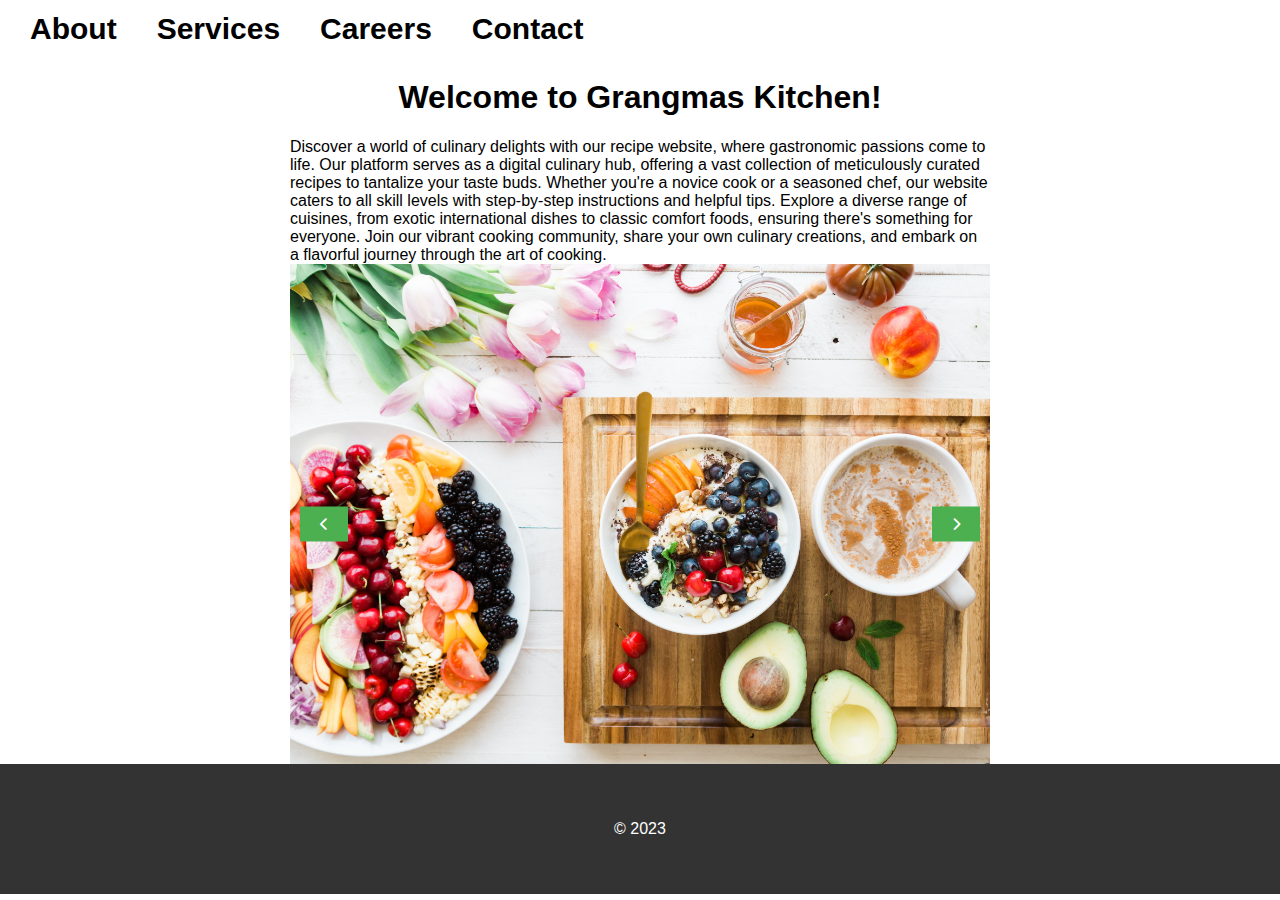
==== index.html @ b3bcf165 "Merge pull request #2 from IanaSanduta/Slideshow" ====
<!DOCTYPE html>
<html lang="en">

<head>
    <meta charset="UTF-8">
    <meta name="viewport" content="width=device-width, initial-scale=1.0">
    <link rel="stylesheet" href="styles.css"> <!-- Link to the external CSS file -->
    <link rel="stylesheet" href="https://cdnjs.cloudflare.com/ajax/libs/font-awesome/6.0.0-beta3/css/all.min.css">
    <title>Grandma's Kitchen</title>
</head>


<body>
    <div id="navbar-container"></div>

    <div style="justify-content: center; align-items: center; width: 700px; margin: 0 auto;">
        <h1 style=" text-align: center;">Welcome to Grangmas Kitchen!</h1>
        <p1 class="ph"> Discover a world of culinary delights with our recipe website, where gastronomic passions come
            to life.
            Our
            platform
            serves as a digital culinary hub, offering a vast collection of meticulously curated recipes to
            tantalize
            your taste
            buds. Whether you're a novice cook or a seasoned chef, our website caters to all skill levels with
            step-by-step
            instructions and helpful tips. Explore a diverse range of cuisines, from exotic international dishes to
            classic comfort
            foods, ensuring there's something for everyone. Join our vibrant cooking community, share your own
            culinary
            creations,
            and embark on a flavorful journey through the art of cooking.</p1>
    </div>

    </div>
    <!-- Slideshow container -->
    <div class="slideshow-container">
        <img id="myImage" src="image1.jpg" alt="Image 1">
        <button class="prev" onclick="prevImage()"><i class="fas fa-chevron-left"></i></button>
        <button class="next" onclick="nextImage()"><i class="fas fa-chevron-right"></i></button>
    </div>


    <footer>
        <p>&copy; 2023 </p>
    </footer>
    <script src="navbar.js"></script>
    <script src="function.js"></script>
</body>

</html>
---- styles.css ----
body {
    background-color: white;
    background-size: cover;
    background-repeat: no-repeat;
    background-attachment: fixed;
    background-position: center;
    margin: 0;
    padding: 0;
    min-height: 100vh;
}


nav {
    color: white;
    background-color: white;
    padding: 8px;
}

a {
    padding: 8px;
    color: black;
    font-family: "Helvetica Neue", Helvetica, Arial, sans-serif;
    font-weight: bold;
    text-decoration: none;
    font-size: 30px;
}

ul {
    list-style-type: circle;
    margin: 0;
    padding: 4px;
}

li {
    font-family: "Helvetica Neue", Helvetica, Arial, sans-serif;
    display: inline;
    margin: 0 10px;
}

.ph {
    font-family: "Helvetica Neue", Helvetica, Arial, sans-serif;
    display: inline;

}

h1 {
    font-family: "Helvetica Neue", Helvetica, Arial, sans-serif;
}

p {
    font-family: "Helvetica Neue", Helvetica, Arial, sans-serif;
}


/* Create four equal columns that sits next to each other */
.column {
    justify-content: center;
    align-items: center;
    flex: 25%;
    max-width: 25%;
    padding: 0 4px;
    box-sizing: border-box;
}

.column img {
    margin-top: 8px;
    vertical-align: middle;
    width: 100%;
}

/* Responsive layout - makes a two column-layout instead of four columns */
@media screen and (max-width: 800px) {
    .column {
        flex: 50%;
        max-width: 50%;
    }
}

/* Responsive layout - makes the two columns stack on top of each other instead of next to each other */
@media screen and (max-width: 600px) {
    .column {
        flex: 100%;
        max-width: 100%;
    }
}


.button-30 {
    align-items: center;
    appearance: none;
    background-color: #FCFCFD;
    border-radius: 4px;
    border-width: 0;
    box-shadow: rgba(45, 35, 66, 0.4) 0 2px 4px, rgba(45, 35, 66, 0.3) 0 7px 13px -3px, #D6D6E7 0 -3px 0 inset;
    box-sizing: border-box;
    color: #36395A;
    cursor: pointer;
    display: inline-flex;
    font-family: "JetBrains Mono", monospace;
    height: 48px;
    justify-content: center;
    line-height: 1;
    list-style: none;
    overflow: hidden;
    padding-left: 16px;
    padding-right: 16px;
    position: relative;
    text-align: left;
    text-decoration: none;
    transition: box-shadow .15s, transform .15s;
    user-select: none;

    touch-action: manipulation;
    white-space: nowrap;
    will-change: box-shadow, transform;
    font-size: 18px;
}

.button-30:focus {
    box-shadow: #D6D6E7 0 0 0 1.5px inset, rgba(45, 35, 66, 0.4) 0 2px 4px, rgba(45, 35, 66, 0.3) 0 7px 13px -3px, #D6D6E7 0 -3px 0 inset;
}

.button-30:hover {
    box-shadow: rgba(45, 35, 66, 0.4) 0 4px 8px, rgba(45, 35, 66, 0.3) 0 7px 13px -3px, #D6D6E7 0 -3px 0 inset;
    transform: translateY(-2px);
}

.button-30:active {
    box-shadow: #D6D6E7 0 3px 7px inset;
    transform: translateY(2px);
}

/* Apply styling to the footer */
footer {
    background-color: #333;
    color: #fff;
    padding: 40px 0;
    font-family: Arial, sans-serif;
}

/* Style the footer content */
.footer-content {
    display: flex;
    flex-wrap: wrap;
    justify-content: space-between;
    max-width: 1200px;
    margin: 0 auto;
}

/* Style the sections within the footer */
.footer-left,
.footer-center,
.footer-right {
    flex: 1;
    padding: 0 20px;
}

/* Style the social media icons */
.social-media {
    list-style: none;
    padding: 0;
}

.social-media li {
    display: inline-block;
    margin-right: 10px;
}

.social-media img {
    width: 30px;
    height: 30px;
    border-radius: 50%;
    background-color: #fff;
    padding: 5px;
}

/* Style the links in the footer */
.footer-content ul {
    list-style: none;
    padding: 0;
}

.footer-content ul li {
    margin-bottom: 10px;
}

.footer-content ul li a {
    color: #fff;
    text-decoration: none;
    transition: color 0.3s ease;
}

.footer-content ul li a:hover {
    color: #ff9900;
    /* Change color on hover */
}

/* Style the copyright text */
.copyright {
    text-align: center;
    margin-top: 20px;
}

.copyright p {
    font-size: 14px;
}

/* Responsive styling */
@media (max-width: 768px) {

    .footer-left,
    .footer-center,
    .footer-right {
        flex: 1 100%;
        padding: 0;
        text-align: center;
    }
}

/* Apply styling to the footer */
footer {
    background-color: #333;
    color: #fff;
    padding: 40px 0;
    font-family: Arial, sans-serif;
    text-align: center;
    /* Center the content */
}

/* Style the footer content */
.footer-content {
    max-width: 1200px;
    margin: 0 auto;
}

/* Style the sections within the footer */
.footer-left,
.footer-center,
.footer-right,
.tags-section {
    padding: 0 20px;
    margin-bottom: 30px;
    /* Add space between sections */
}

/* Style the social media icons */
.social-media {
    list-style: none;
    padding: 0;
}

.social-media li {
    display: inline-block;
    margin-right: 10px;
}

.social-media img {
    width: 30px;
    height: 30px;
    border-radius: 50%;
    background-color: #fff;
    padding: 5px;
}

/* Style the links in the footer */
.footer-content ul {
    list-style: none;
    padding: 0;
}

.footer-content ul li {
    margin-bottom: 10px;
}

.footer-content ul li a {
    color: #fff;
    text-decoration: none;
    transition: color 0.3s ease;
}

.footer-content ul li a:hover {
    color: #ff9900;
    /* Change color on hover */
}

/* Style the contact form */
form {
    text-align: left;
}

form input[type="text"],
form input[type="email"],
form textarea,
form button {
    display: block;
    width: 100%;
    margin-bottom: 10px;
    padding: 10px;
}

/* Style the latest news section */
.latest-news {
    list-style: none;
    padding: 0;
}

.latest-news li {
    margin-bottom: 20px;
}

.latest-news img {
    max-width: 100%;
}

/* Style the tags section */
.tags {
    list-style: none;
    padding: 0;
}

.tags li {
    display: inline;
    margin-right: 10px;
}

/* Style the slideshow container */
.slideshow-container {
    width: 700px;
    /* Adjust to your desired width */
    height: 500px;
    /* Adjust to your desired height */
    position: relative;
    margin: 0 auto;
    /* Center the container */
}

/* Style the image to fit the container using object-fit */
#myImage {
    width: 100%;
    height: 100%;
    object-fit: cover;
    /* Adjust this property as needed (e.g., cover, contain) */
}

/* Style the button */
button {
    background-color: white;
    color: black;
    border: none;
    padding: 10px 20px;
    margin: 10px;
    cursor: pointer;
}

.prev,
.next {
    position: absolute;
    top: 50%;
    transform: translateY(-50%);
    background-color: #4CAF50;
    color: white;
    border: none;
    padding: 10px 20px;
    cursor: pointer;
}

.prev {
    left: 0;
}

.next {
    right: 0;
}
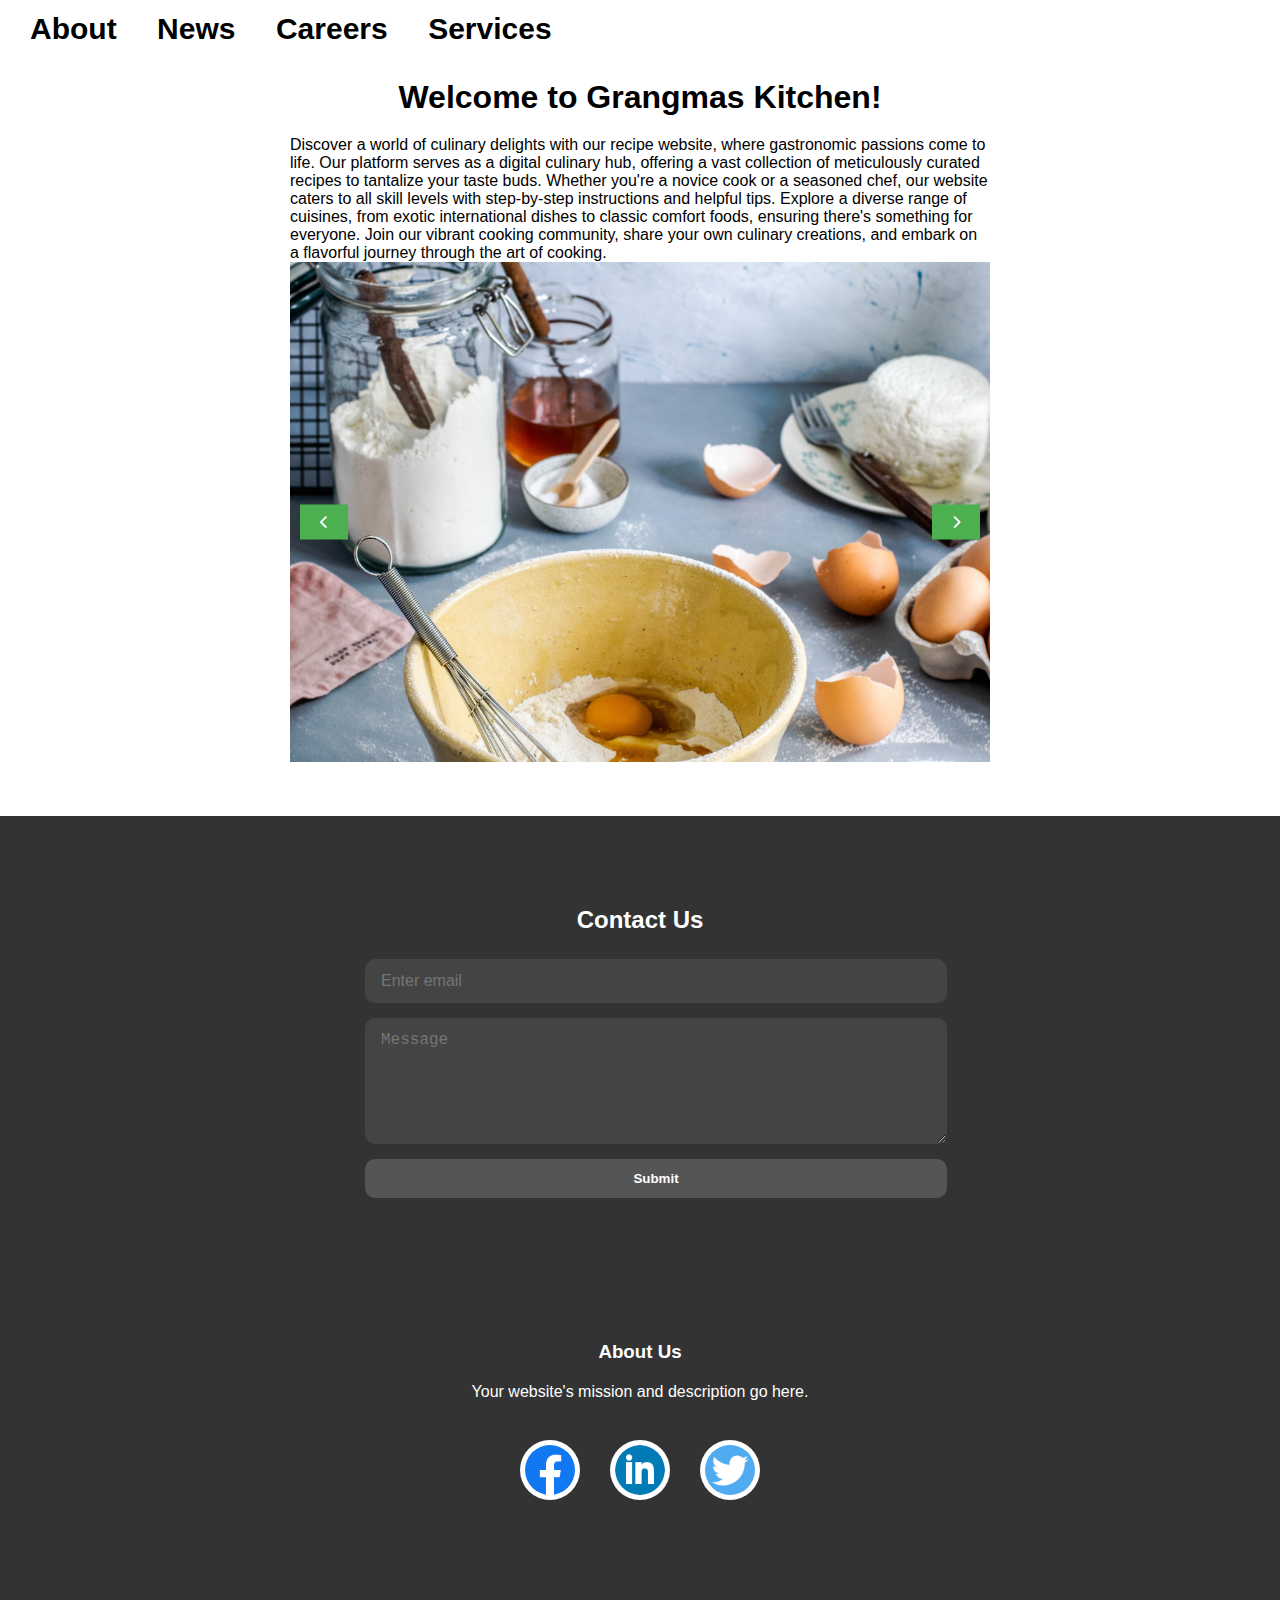
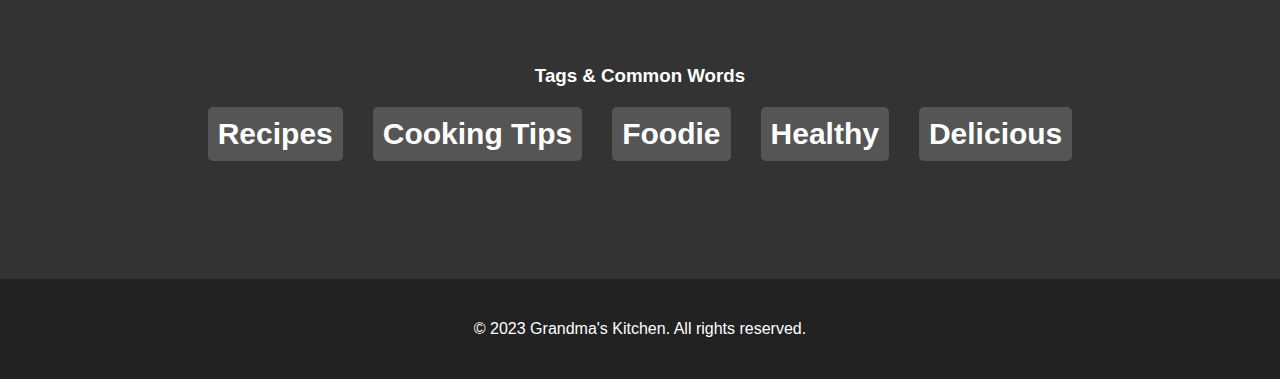
==== commit 71b6d888: "Added more images" ====
--- a/index.html
+++ b/index.html
@@ -11,7 +11,14 @@
 
 
 <body>
-    <div id="navbar-container"></div>
+    <nav>
+        <ul>
+            <li><a href="../index.html">About</a></li>
+            <li><a href="../News.html">News</a></li>
+            <li><a href="../Careers.html">Careers</a></li>
+            <li><a href="../Services.html">Services</a></li>
+        </ul>
+    </nav>
 
     <div style="justify-content: center; align-items: center; width: 700px; margin: 0 auto;">
         <h1 style=" text-align: center;">Welcome to Grangmas Kitchen!</h1>
@@ -41,11 +48,55 @@
     </div>
 
 
-    <footer>
-        <p>&copy; 2023 </p>
-    </footer>
-    <script src="navbar.js"></script>
     <script src="function.js"></script>
+
 </body>
+<br><br><br>
+<footer>
+
+    <div class="footer-content">
+        <div class="contact-us">
+            <h2>Contact Us</h2>
+            <form action="/submit" method="post">
+                <input type="email" placeholder="Enter email">
+                <textarea placeholder="Message"></textarea>
+                <input type="submit" value="Submit">
+            </form>
+        </div>
+
+        <br>
+        <br>
+        <br>
+        <div class="footer-center">
+            <h3>About Us</h3>
+            <p>Your website's mission and description go here.</p>
+            <br>
+            <ul class="social-media">
+                <li><a href="#"><img src="images/facebook-icon.png" alt="Facebook"></a></li>
+                <li><a href="#"><img src="images/linkedin-icon.png" alt="Twitter"></a></li>
+                <li><a href="#"><img src="images/twitter-icon.png" alt="Instagram"></a></li>
+            </ul>
+        </div>
+        <br>
+        <br>
+        <br>
+
+
+        <div class="footer-center tags-section">
+            <h3>Tags & Common Words</h3>
+            <ul class="tags">
+                <li><a href="#">Recipes</a></li>
+                <li><a href="#">Cooking Tips</a></li>
+                <li><a href="#">Foodie</a></li>
+                <li><a href="#">Healthy</a></li>
+                <li><a href="#">Delicious</a></li>
+            </ul>
+        </div>
+        <br>
+
+</footer>
+<div class="footer-bottom">
+    © 2023 Grandma's Kitchen. All rights reserved.
+</div>
 
 </html>--- a/styles.css
+++ b/styles.css
@@ -370,4 +370,319 @@
 
 .next {
     right: 0;
+}
+
+    {
+    padding: 0;
+    margin: 0;
+}
+
+body {
+    font-family: Arial, sans-serif;
+    color: #000000;
+}
+
+footer {
+    padding: 40px 0;
+    text-align: left;
+    color: #fff;
+    background-color: #333;
+}
+
+.footer-content {
+    max-width: 1200px;
+    margin: 0 auto;
+    display: flex;
+    flex-direction: column;
+    gap: 20px;
+}
+
+.footer-center {
+    padding: 0 20px;
+}
+
+.social-media {
+    list-style: none;
+    padding: 0;
+    display: flex;
+    gap: 10px;
+}
+
+.social-media img {
+    width: 50px;
+    height: 50px;
+}
+
+.footer-content ul {
+    list-style: none;
+    padding: 0;
+    margin: 0;
+}
+
+.footer-content ul li {
+    margin-bottom: 10px;
+}
+
+.footer-content ul li a {
+    color: #fff;
+    text-decoration: none;
+    transition: color 0.3s ease;
+    padding: 5px 0;
+    display: block;
+}
+
+.footer-content ul li a:hover {
+    color: #ff9900;
+}
+
+.tags {
+    display: flex;
+    flex-wrap: wrap;
+    gap: 10px;
+}
+
+.tags li {
+    background-color: #555;
+    padding: 5px 10px;
+    border-radius: 5px;
+}
+
+.tags li a:hover {
+    color: #ff9900;
+}
+
+.copyright {
+    font-size: 14px;
+    text-align: center;
+    margin-top: 20px;
+}
+
+.latest-news {
+    list-style-type: none;
+    padding: 0;
+}
+
+.latest-news li {
+    display: flex;
+    align-items: center;
+    margin-bottom: 15px;
+    padding-bottom: 15px;
+    border-bottom: 1px solid #e6e6e6;
+}
+
+.latest-news img {
+    width: 100px;
+    height: 70px;
+    border-radius: 5px;
+    margin-right: 15px;
+}
+
+.news-content {
+    flex: 1;
+}
+
+.news-content h4 {
+    margin: 0;
+    color: #fff;
+}
+
+.news-date {
+    color: #aaa;
+    margin: 5px 0;
+}
+
+.footer-content {
+    align-items: center;
+    /* Center content horizontally */
+    text-align: center;
+    /* Center text content */
+}
+
+.social-media img {
+    border-radius: 50%;
+    /* Make the images rounded */
+}
+
+.social-media {
+    display: flex;
+    justify-content: center;
+    /* Center items horizontally */
+    align-items: center;
+    /* Center items vertically */
+    list-style: none;
+    padding: 0;
+}
+
+h1,
+h2,
+h3,
+h4,
+h5,
+h6 {
+    margin-bottom: 20px;
+}
+
+.footer-bottom {
+    width: 100%;
+    height: 100px;
+    background-color: #222;
+    /* Darker background color */
+    display: flex;
+    justify-content: center;
+    /* Horizontally center the content */
+    align-items: center;
+    /* Vertically center the content */
+    font-size: 16px;
+    color: #fff;
+}
+
+.contact-us {
+    background-color: #333;
+    /* Dark background color for the container */
+    padding: 30px;
+    /* More spacious padding inside the container */
+    color: #fff;
+    /* White text color */
+    width: 550px;
+    /* Slightly wider for better design */
+    border-radius: 15px;
+    /* Smooth rounded corners for the container */
+}
+
+.contact-us h2 {
+    text-align: center;
+    margin-bottom: 25px;
+    /* Increased space below the heading for balance */
+    font-weight: 600;
+    /* Semi-bold heading */
+}
+
+.contact-us input[type="email"],
+.contact-us textarea {
+    width: 100%;
+    padding: 12px 15px;
+    /* Added more padding for comfort */
+    border: 1px solid #444;
+    /* Subtle border */
+    border-radius: 10px;
+    /* Rounded corners for input/textarea */
+    margin-bottom: 15px;
+    /* Increased space between elements for clarity */
+    background-color: #444;
+    color: #fff;
+    font-size: 16px;
+    /* Comfortable text size */
+    transition: border 0.3s;
+    /* Smooth transition effect for border */
+}
+
+/* Giving focus effect for better user experience */
+.contact-us input[type="email"]:focus,
+.contact-us textarea:focus {
+    border: 1px solid #555;
+    /* Slightly lighter border on focus */
+    outline: none;
+    /* Remove the default focus outline */
+}
+
+.contact-us textarea {
+    height: 100px;
+    /* Set height for the message box */
+    resize: vertical;
+    /* Allow vertical resizing only */
+}
+
+.contact-us input[type="submit"] {
+    width: 582px;
+    padding: 12px 15px;
+    /* Added more padding for comfort */
+    border: none;
+    border-radius: 10px;
+    background-color: #555;
+    color: #fff;
+    font-weight: 600;
+    /* Semi-bold font for the button */
+    cursor: pointer;
+    transition: background-color 0.3s;
+    /* Smooth transition effect for background color */
+}
+
+.contact-us input[type="submit"]:hover {
+    background-color: #666;
+    /* Darker shade on hover */
+}
+
+.container {
+    width: 100%;
+    max-width: 1200px;
+    margin: 0 auto;
+    padding: 0 20px;
+}
+
+.recipe-section {
+    display: grid;
+    grid-template-columns: repeat(3, 1fr);
+    gap: 20px;
+}
+
+.recipe-card-container {
+    display: flex;
+    flex-wrap: wrap;
+}
+
+.recipe-card {
+    flex: 1 0 32%;
+    position: relative;
+    width: 98%;
+    margin: 1%;
+    box-shadow: 0 4px 8px rgba(0, 0, 0, 0.1);
+    transition: box-shadow 0.3s ease;
+    border-radius: 8px;
+    overflow: hidden;
+}
+
+.recipe-card:hover {
+    box-shadow: 0 6px 12px rgba(0, 0, 0, 0.2);
+}
+
+.recipe-card .recipe-img-container {
+    position: relative;
+    height: 250px;
+    overflow: hidden;
+}
+
+.recipe-card img {
+    width: 100%;
+    height: 100%;
+    object-fit: cover;
+    display: block;
+    border-radius: 8px 8px 0 0;
+}
+
+.recipe-heart {
+    position: absolute;
+    top: 15px;
+    right: 15px;
+    width: 28px;
+    height: 28px;
+    background-color: #ff6666;
+    border-radius: 50%;
+    display: flex;
+    justify-content: center;
+    align-items: center;
+    font-size: 18px;
+}
+
+.recipe-category {
+    font-weight: bold;
+    color: grey;
+    margin: 15px;
+    font-size: 14px;
+    text-transform: uppercase;
+}
+
+.recipe-title {
+    font-size: 20px;
+    margin: 0 15px 15px;
+    font-weight: 600;
 }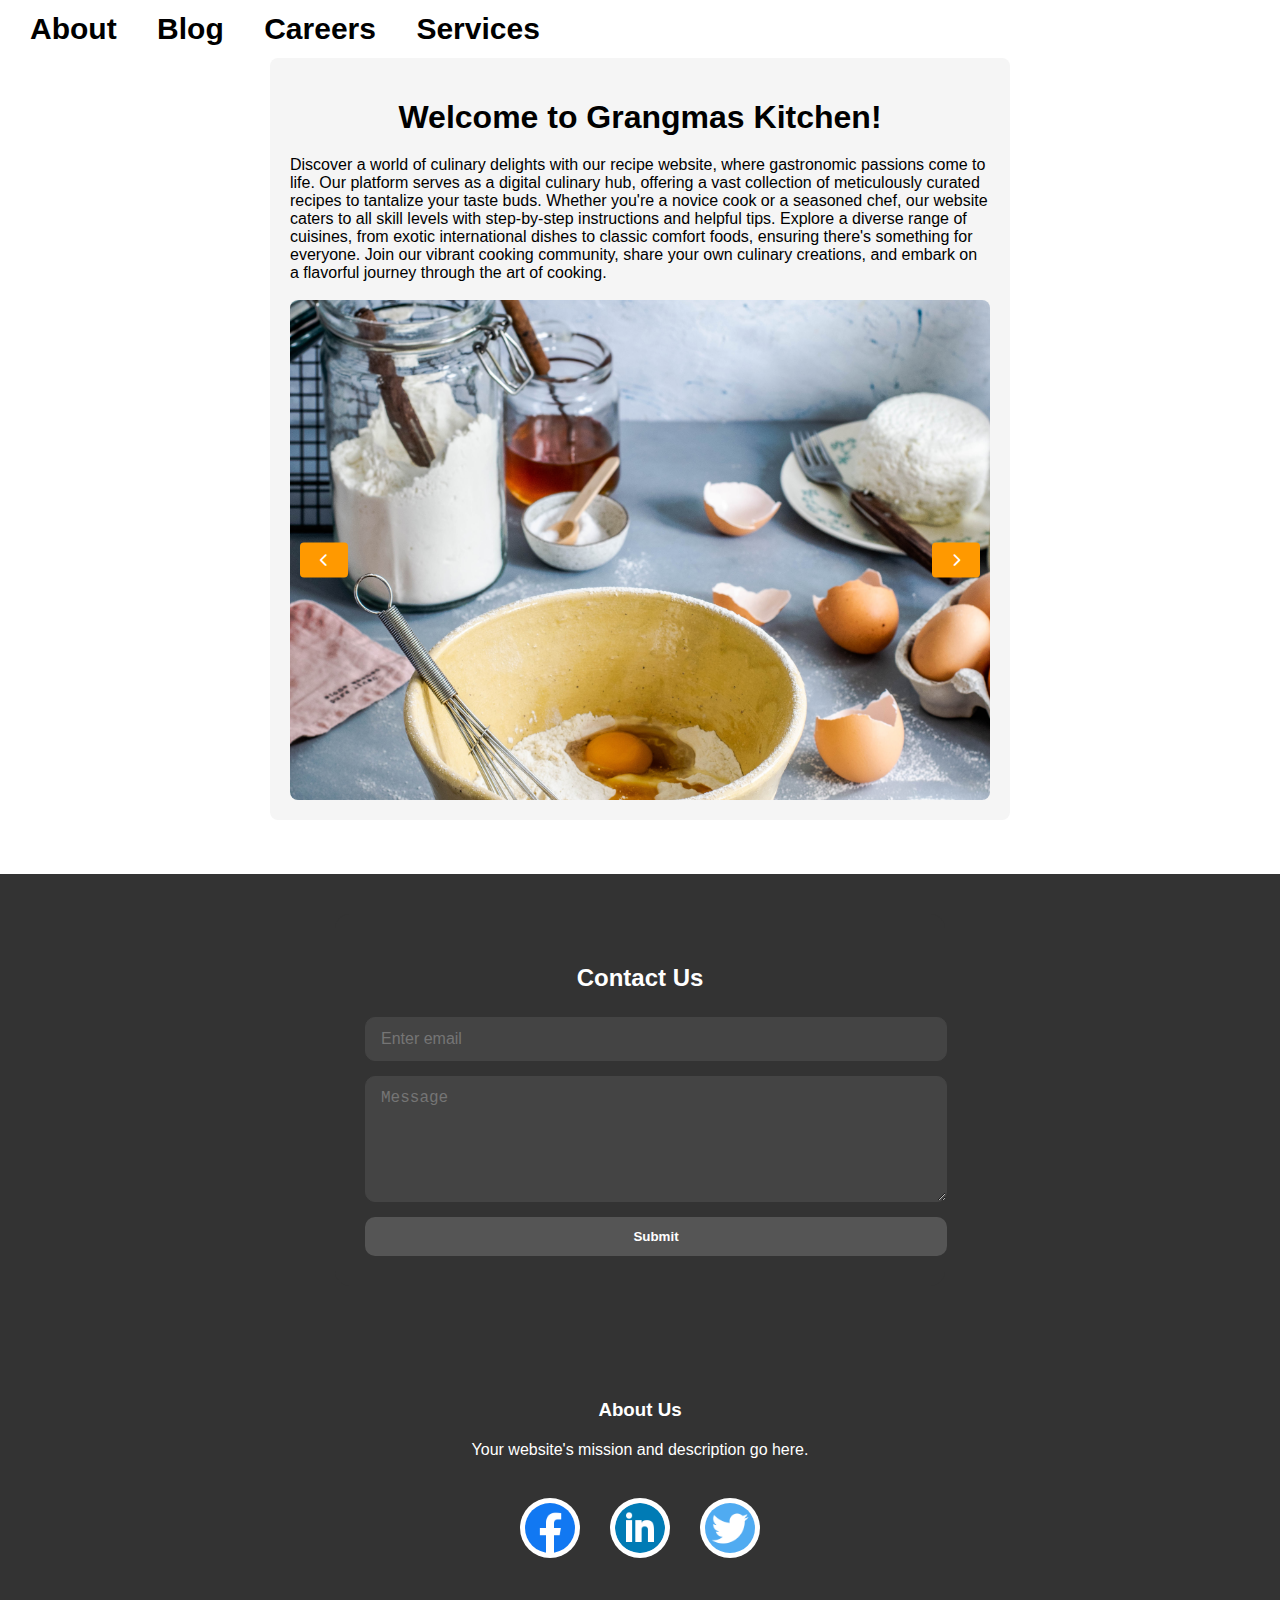
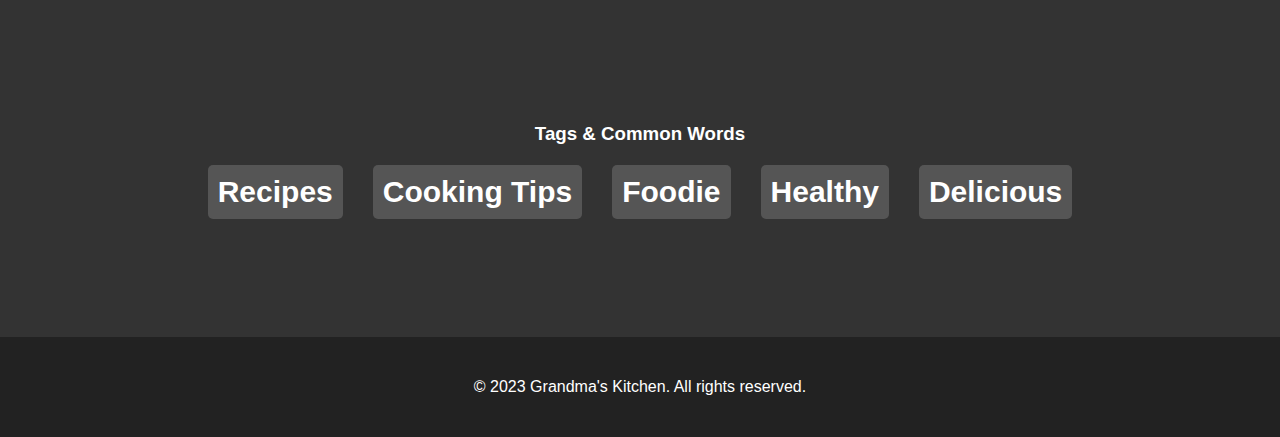
==== commit cd05a897: "added blog page" ====
--- a/index.html
+++ b/index.html
@@ -13,14 +13,15 @@
 <body>
     <nav>
         <ul>
-            <li><a href="../index.html">About</a></li>
-            <li><a href="../News.html">News</a></li>
-            <li><a href="../Careers.html">Careers</a></li>
-            <li><a href="../Services.html">Services</a></li>
+            <li><a href="index.html">About</a></li>
+            <li><a href="Blog.html">Blog</a></li>
+            <li><a href="Careers.html">Careers</a></li>
+            <li><a href="Services.html">Services</a></li>
         </ul>
     </nav>
 
-    <div style="justify-content: center; align-items: center; width: 700px; margin: 0 auto;">
+    <div
+        style="justify-content: center; align-items: center; width: 700px; margin: 0 auto; background-color: #f5f5f5; border-radius: 8px; padding: 20px;">
         <h1 style=" text-align: center;">Welcome to Grangmas Kitchen!</h1>
         <p1 class="ph"> Discover a world of culinary delights with our recipe website, where gastronomic passions come
             to life.
@@ -37,17 +38,18 @@
             culinary
             creations,
             and embark on a flavorful journey through the art of cooking.</p1>
-    </div>
-
-    </div>
-    <!-- Slideshow container -->
-    <div class="slideshow-container">
-        <img id="myImage" src="image1.jpg" alt="Image 1">
-        <button class="prev" onclick="prevImage()"><i class="fas fa-chevron-left"></i></button>
-        <button class="next" onclick="nextImage()"><i class="fas fa-chevron-right"></i></button>
-    </div>
 
 
+
+        <br>
+        <br>
+        <!-- Slideshow container -->
+        <div class="slideshow-container">
+            <img id="myImage" src="image1.jpg" alt="Image 1">
+            <button class="prev" onclick="prevImage()"><i class="fas fa-chevron-left"></i></button>
+            <button class="next" onclick="nextImage()"><i class="fas fa-chevron-right"></i></button>
+        </div>
+    </div>
     <script src="function.js"></script>
 
 </body>
--- a/styles.css
+++ b/styles.css
@@ -339,6 +339,7 @@
     width: 100%;
     height: 100%;
     object-fit: cover;
+    border-radius: 8px;
     /* Adjust this property as needed (e.g., cover, contain) */
 }
 
@@ -350,6 +351,7 @@
     padding: 10px 20px;
     margin: 10px;
     cursor: pointer;
+    border-radius: 4px;
 }
 
 .prev,
@@ -357,7 +359,7 @@
     position: absolute;
     top: 50%;
     transform: translateY(-50%);
-    background-color: #4CAF50;
+    background-color: #ff9900;
     color: white;
     border: none;
     padding: 10px 20px;
@@ -685,4 +687,54 @@
     font-size: 20px;
     margin: 0 15px 15px;
     font-weight: 600;
+}
+
+
+
+/* Style for the blog container */
+.blog-container {
+    display: flex;
+    flex-wrap: wrap;
+    justify-content: space-between;
+    margin: 20px;
+}
+
+/* Style for individual blog posts within the container */
+.blog-post {
+    flex: 0 0 calc(32% - 20px);
+    /* Adjust the width as needed */
+    margin-bottom: 20px;
+    padding: 10px;
+    background-color: #f5f5f5;
+    border: 1px solid #ddd;
+    border-radius: 5px;
+    box-shadow: 0 2px 4px rgba(0, 0, 0, 0.1);
+}
+
+.blog-post h1 {
+    font-size: 24px;
+    margin-top: 10px;
+}
+
+.blog-post img {
+    max-width: 100%;
+    height: auto;
+    margin-top: 10px;
+}
+
+.blog-post p {
+    font-size: 16px;
+}
+
+.blog-post a {
+    display: block;
+    text-align: right;
+    margin-top: 10px;
+    color: #0078e7;
+    text-decoration: none;
+    font-weight: bold;
+}
+
+.blog-post a:hover {
+    text-decoration: underline;
 }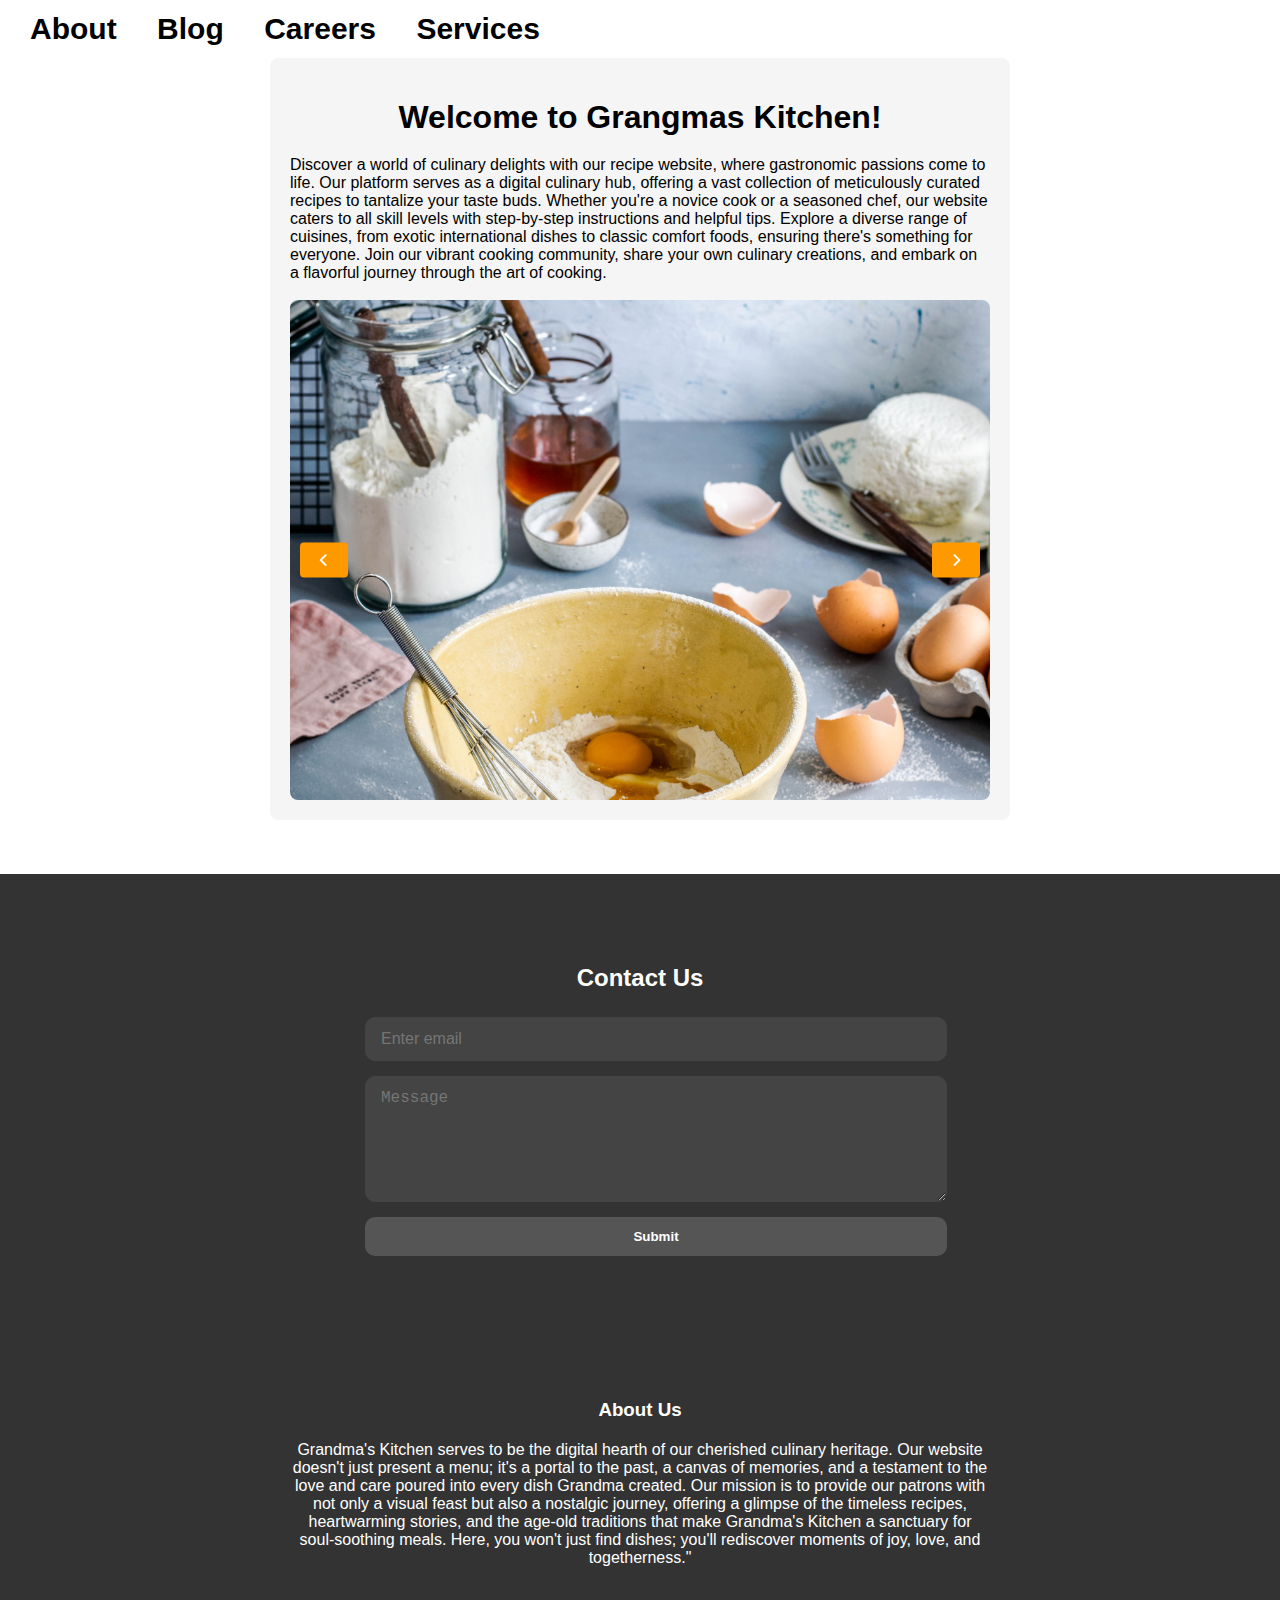
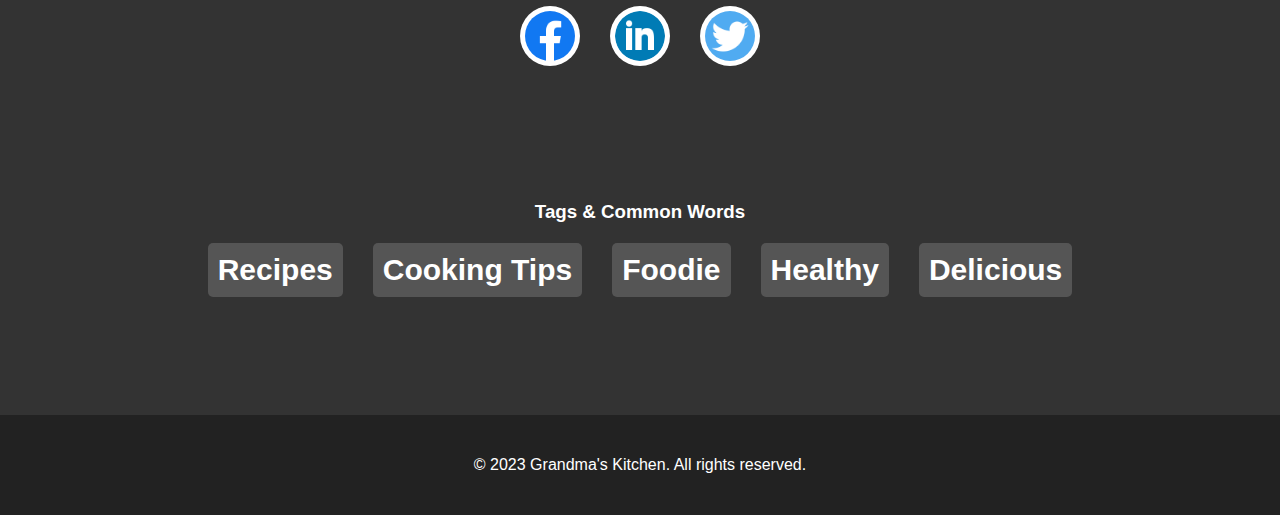
==== commit 28a72d40: "update" ====
--- a/index.html
+++ b/index.html
@@ -9,7 +9,6 @@
     <title>Grandma's Kitchen</title>
 </head>
 
-
 <body>
     <nav>
         <ul>
@@ -19,7 +18,6 @@
             <li><a href="Services.html">Services</a></li>
         </ul>
     </nav>
-
     <div
         style="justify-content: center; align-items: center; width: 700px; margin: 0 auto; background-color: #f5f5f5; border-radius: 8px; padding: 20px;">
         <h1 style=" text-align: center;">Welcome to Grangmas Kitchen!</h1>
@@ -38,9 +36,6 @@
             culinary
             creations,
             and embark on a flavorful journey through the art of cooking.</p1>
-
-
-
         <br>
         <br>
         <!-- Slideshow container -->
@@ -69,9 +64,19 @@
         <br>
         <br>
         <br>
-        <div class="footer-center">
+        <div class="footer-center" style="align-items: center; width: 700px; margin: 0 auto;">
             <h3>About Us</h3>
-            <p>Your website's mission and description go here.</p>
+            <p>Grandma's Kitchen serves to be the digital hearth of our cherished culinary heritage. Our website doesn't
+                just present a
+                menu; it's a portal to the past, a canvas of memories, and a testament to the love and care poured into
+                every dish
+                Grandma created. Our mission is to provide our patrons with not only a visual feast but also a nostalgic
+                journey,
+                offering a glimpse of the timeless recipes, heartwarming stories, and the age-old traditions that make
+                Grandma's Kitchen
+                a sanctuary for soul-soothing meals. Here, you won't just find dishes; you'll rediscover moments of joy,
+                love, and
+                togetherness."</p>
             <br>
             <ul class="social-media">
                 <li><a href="#"><img src="images/facebook-icon.png" alt="Facebook"></a></li>
@@ -95,7 +100,6 @@
             </ul>
         </div>
         <br>
-
 </footer>
 <div class="footer-bottom">
     © 2023 Grandma's Kitchen. All rights reserved.
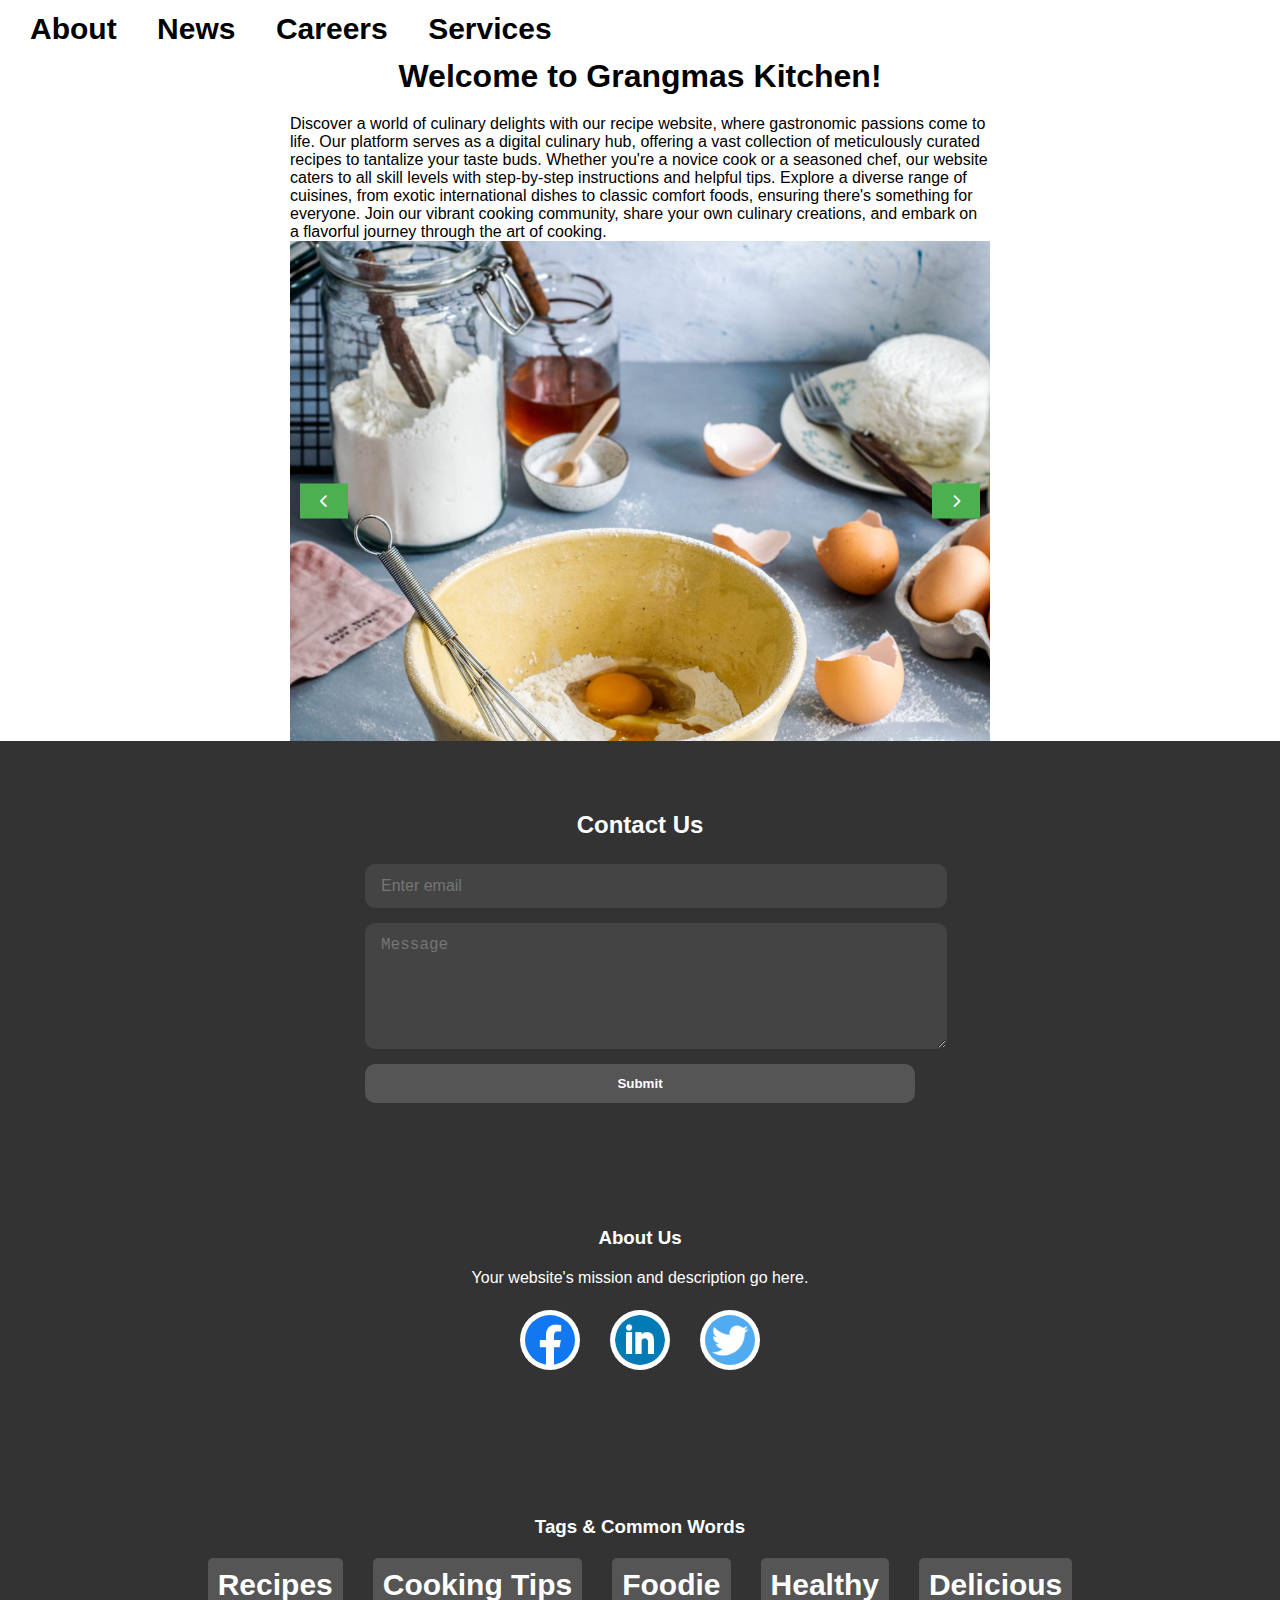
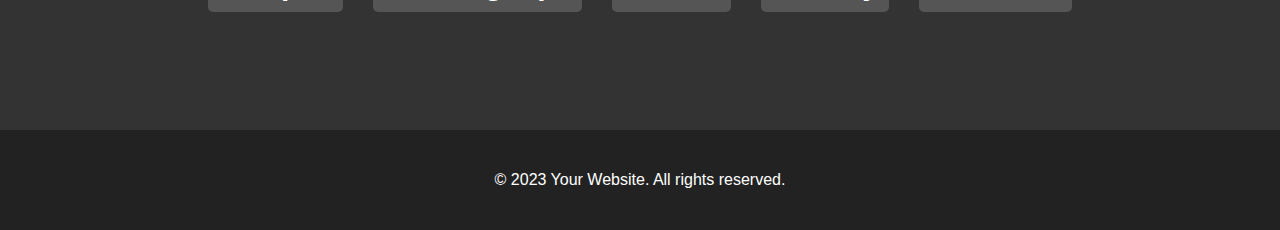
==== commit 809ec067: "last" ====
--- a/index.html
+++ b/index.html
@@ -7,19 +7,14 @@
     <link rel="stylesheet" href="styles.css"> <!-- Link to the external CSS file -->
     <link rel="stylesheet" href="https://cdnjs.cloudflare.com/ajax/libs/font-awesome/6.0.0-beta3/css/all.min.css">
     <title>Grandma's Kitchen</title>
+    <script src="common/jquery-3.7.1.js"></script>
 </head>
 
+
 <body>
-    <nav>
-        <ul>
-            <li><a href="index.html">About</a></li>
-            <li><a href="Blog.html">Blog</a></li>
-            <li><a href="Careers.html">Careers</a></li>
-            <li><a href="Services.html">Services</a></li>
-        </ul>
-    </nav>
-    <div
-        style="justify-content: center; align-items: center; width: 700px; margin: 0 auto; background-color: #f5f5f5; border-radius: 8px; padding: 20px;">
+    <div id="navbar-container"></div>
+
+    <div style="justify-content: center; align-items: center; width: 700px; margin: 0 auto;">
         <h1 style=" text-align: center;">Welcome to Grangmas Kitchen!</h1>
         <p1 class="ph"> Discover a world of culinary delights with our recipe website, where gastronomic passions come
             to life.
@@ -36,73 +31,27 @@
             culinary
             creations,
             and embark on a flavorful journey through the art of cooking.</p1>
-        <br>
-        <br>
-        <!-- Slideshow container -->
-        <div class="slideshow-container">
-            <img id="myImage" src="image1.jpg" alt="Image 1">
-            <button class="prev" onclick="prevImage()"><i class="fas fa-chevron-left"></i></button>
-            <button class="next" onclick="nextImage()"><i class="fas fa-chevron-right"></i></button>
-        </div>
     </div>
+
+    </div>
+    <!-- Slideshow container -->
+    <div class="slideshow-container">
+        <img id="myImage" src="image1.jpg" alt="Image 1">
+        <button class="prev" onclick="prevImage()"><i class="fas fa-chevron-left"></i></button>
+        <button class="next" onclick="nextImage()"><i class="fas fa-chevron-right"></i></button>
+    </div>
+
+    <script src="navbar.js"></script>
     <script src="function.js"></script>
+    
+    <div id="footer"></div>
+
+    <script>
+        $(function(){
+            $("#footer").load("footer.html");
+        });
+    </script>
 
 </body>
-<br><br><br>
-<footer>
-
-    <div class="footer-content">
-        <div class="contact-us">
-            <h2>Contact Us</h2>
-            <form action="/submit" method="post">
-                <input type="email" placeholder="Enter email">
-                <textarea placeholder="Message"></textarea>
-                <input type="submit" value="Submit">
-            </form>
-        </div>
-
-        <br>
-        <br>
-        <br>
-        <div class="footer-center" style="align-items: center; width: 700px; margin: 0 auto;">
-            <h3>About Us</h3>
-            <p>Grandma's Kitchen serves to be the digital hearth of our cherished culinary heritage. Our website doesn't
-                just present a
-                menu; it's a portal to the past, a canvas of memories, and a testament to the love and care poured into
-                every dish
-                Grandma created. Our mission is to provide our patrons with not only a visual feast but also a nostalgic
-                journey,
-                offering a glimpse of the timeless recipes, heartwarming stories, and the age-old traditions that make
-                Grandma's Kitchen
-                a sanctuary for soul-soothing meals. Here, you won't just find dishes; you'll rediscover moments of joy,
-                love, and
-                togetherness."</p>
-            <br>
-            <ul class="social-media">
-                <li><a href="#"><img src="images/facebook-icon.png" alt="Facebook"></a></li>
-                <li><a href="#"><img src="images/linkedin-icon.png" alt="Twitter"></a></li>
-                <li><a href="#"><img src="images/twitter-icon.png" alt="Instagram"></a></li>
-            </ul>
-        </div>
-        <br>
-        <br>
-        <br>
-
-
-        <div class="footer-center tags-section">
-            <h3>Tags & Common Words</h3>
-            <ul class="tags">
-                <li><a href="#">Recipes</a></li>
-                <li><a href="#">Cooking Tips</a></li>
-                <li><a href="#">Foodie</a></li>
-                <li><a href="#">Healthy</a></li>
-                <li><a href="#">Delicious</a></li>
-            </ul>
-        </div>
-        <br>
-</footer>
-<div class="footer-bottom">
-    © 2023 Grandma's Kitchen. All rights reserved.
-</div>
 
 </html>--- a/styles.css
+++ b/styles.css
@@ -339,7 +339,6 @@
     width: 100%;
     height: 100%;
     object-fit: cover;
-    border-radius: 8px;
     /* Adjust this property as needed (e.g., cover, contain) */
 }
 
@@ -351,7 +350,6 @@
     padding: 10px 20px;
     margin: 10px;
     cursor: pointer;
-    border-radius: 4px;
 }
 
 .prev,
@@ -359,7 +357,7 @@
     position: absolute;
     top: 50%;
     transform: translateY(-50%);
-    background-color: #ff9900;
+    background-color: #4CAF50;
     color: white;
     border: none;
     padding: 10px 20px;
@@ -374,7 +372,7 @@
     right: 0;
 }
 
-    {
+* {
     padding: 0;
     margin: 0;
 }
@@ -595,7 +593,7 @@
 }
 
 .contact-us input[type="submit"] {
-    width: 582px;
+    width: 100%;
     padding: 12px 15px;
     /* Added more padding for comfort */
     border: none;
@@ -687,54 +685,4 @@
     font-size: 20px;
     margin: 0 15px 15px;
     font-weight: 600;
-}
-
-
-
-/* Style for the blog container */
-.blog-container {
-    display: flex;
-    flex-wrap: wrap;
-    justify-content: space-between;
-    margin: 20px;
-}
-
-/* Style for individual blog posts within the container */
-.blog-post {
-    flex: 0 0 calc(32% - 20px);
-    /* Adjust the width as needed */
-    margin-bottom: 20px;
-    padding: 10px;
-    background-color: #f5f5f5;
-    border: 1px solid #ddd;
-    border-radius: 5px;
-    box-shadow: 0 2px 4px rgba(0, 0, 0, 0.1);
-}
-
-.blog-post h1 {
-    font-size: 24px;
-    margin-top: 10px;
-}
-
-.blog-post img {
-    max-width: 100%;
-    height: auto;
-    margin-top: 10px;
-}
-
-.blog-post p {
-    font-size: 16px;
-}
-
-.blog-post a {
-    display: block;
-    text-align: right;
-    margin-top: 10px;
-    color: #0078e7;
-    text-decoration: none;
-    font-weight: bold;
-}
-
-.blog-post a:hover {
-    text-decoration: underline;
 }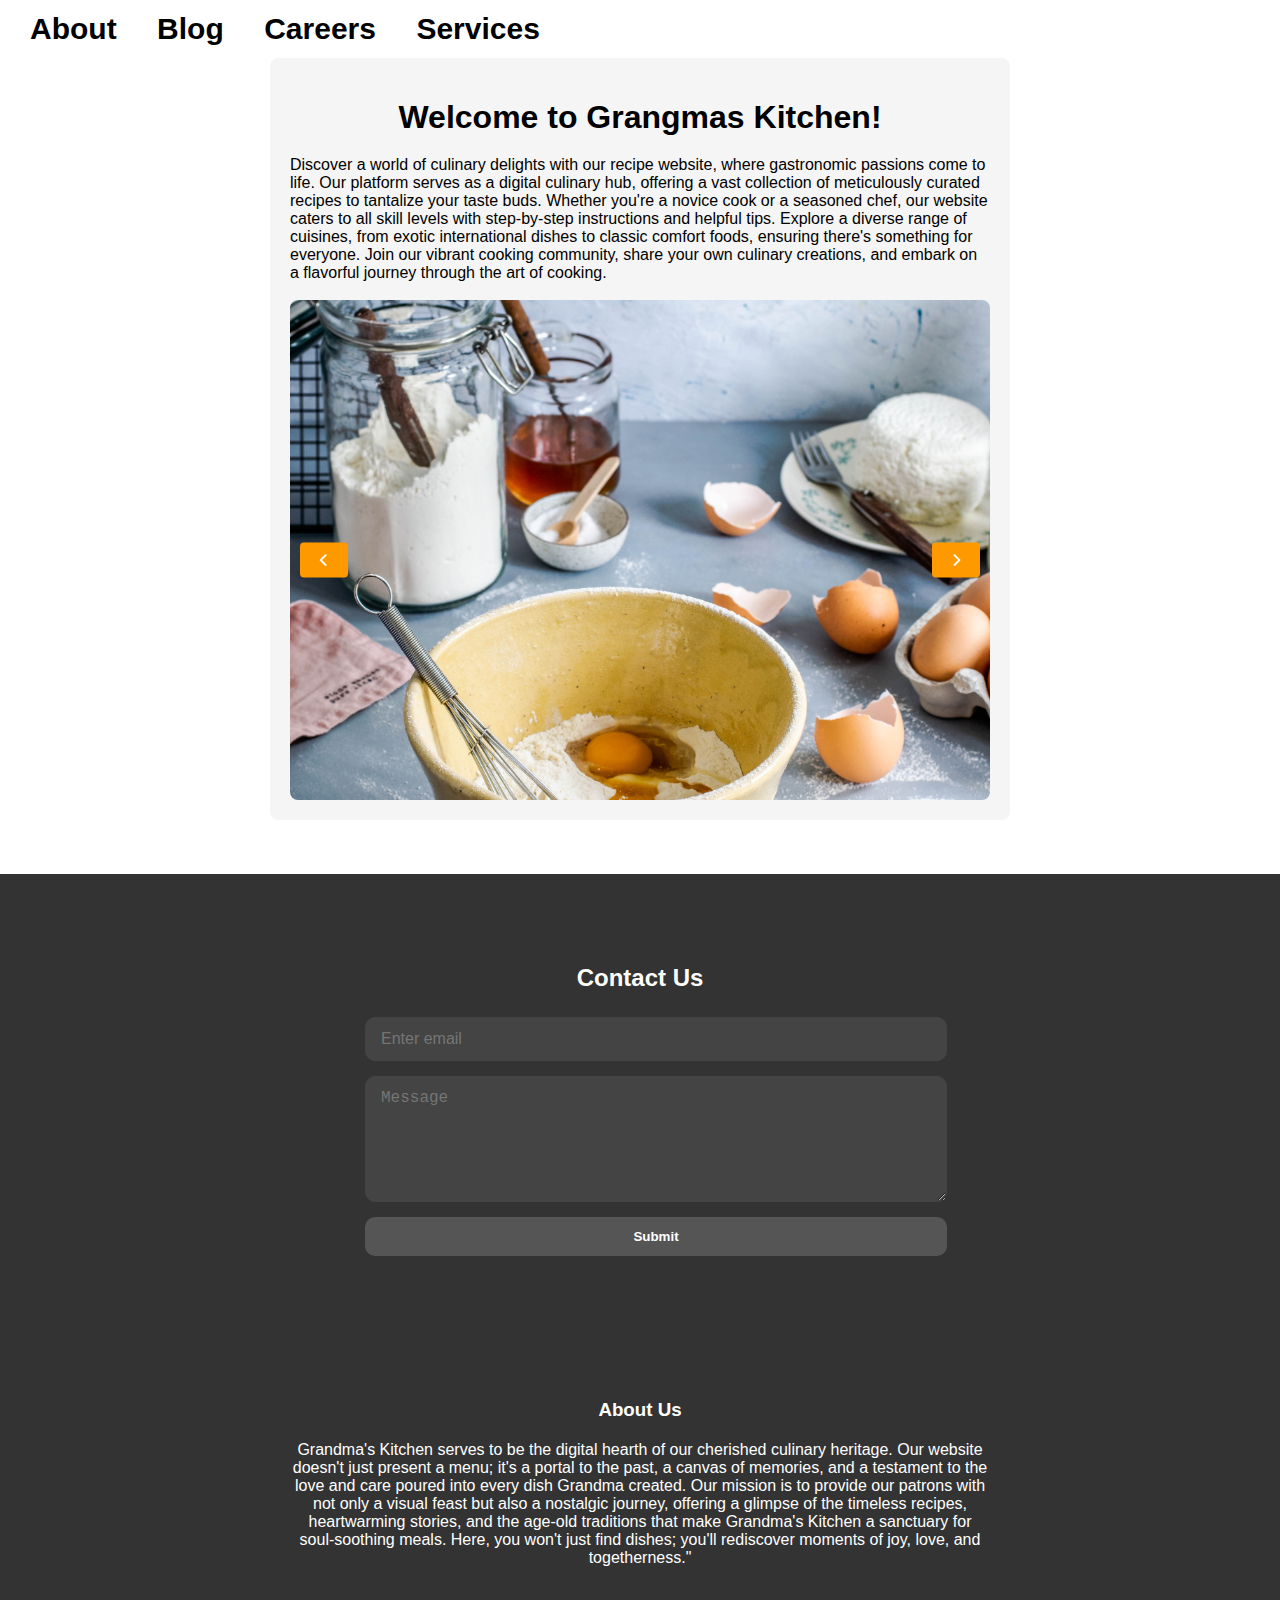
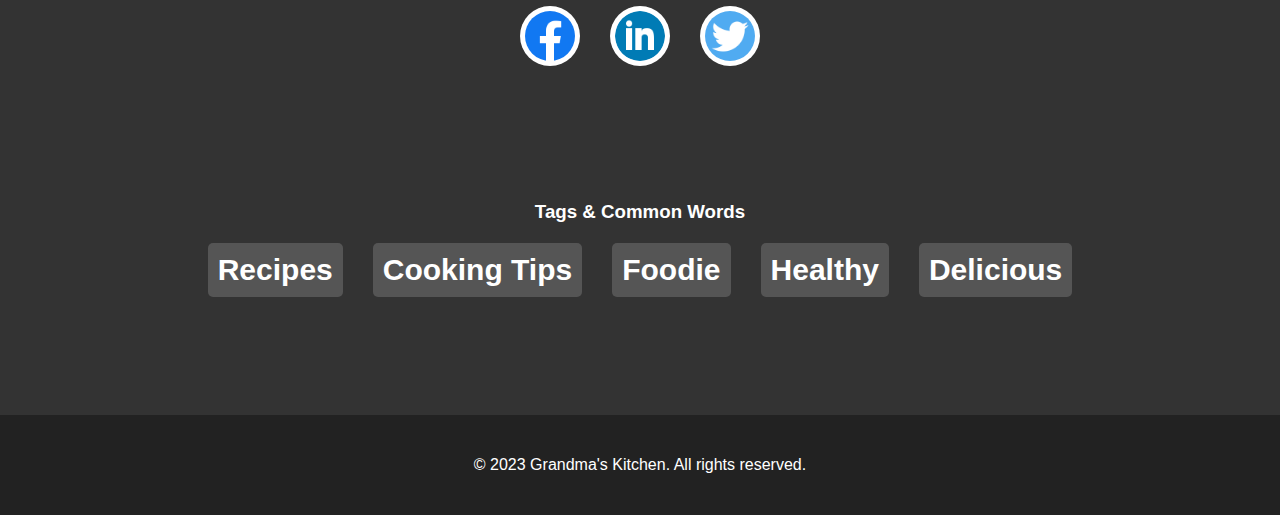
==== commit de865e34: "Pages1 (#4)" ====
--- a/index.html
+++ b/index.html
@@ -7,14 +7,19 @@
     <link rel="stylesheet" href="styles.css"> <!-- Link to the external CSS file -->
     <link rel="stylesheet" href="https://cdnjs.cloudflare.com/ajax/libs/font-awesome/6.0.0-beta3/css/all.min.css">
     <title>Grandma's Kitchen</title>
-    <script src="common/jquery-3.7.1.js"></script>
 </head>
 
-
 <body>
-    <div id="navbar-container"></div>
-
-    <div style="justify-content: center; align-items: center; width: 700px; margin: 0 auto;">
+    <nav>
+        <ul>
+            <li><a href="index.html">About</a></li>
+            <li><a href="Blog.html">Blog</a></li>
+            <li><a href="Careers.html">Careers</a></li>
+            <li><a href="Services.html">Services</a></li>
+        </ul>
+    </nav>
+    <div
+        style="justify-content: center; align-items: center; width: 700px; margin: 0 auto; background-color: #f5f5f5; border-radius: 8px; padding: 20px;">
         <h1 style=" text-align: center;">Welcome to Grangmas Kitchen!</h1>
         <p1 class="ph"> Discover a world of culinary delights with our recipe website, where gastronomic passions come
             to life.
@@ -31,27 +36,73 @@
             culinary
             creations,
             and embark on a flavorful journey through the art of cooking.</p1>
+        <br>
+        <br>
+        <!-- Slideshow container -->
+        <div class="slideshow-container">
+            <img id="myImage" src="image1.jpg" alt="Image 1">
+            <button class="prev" onclick="prevImage()"><i class="fas fa-chevron-left"></i></button>
+            <button class="next" onclick="nextImage()"><i class="fas fa-chevron-right"></i></button>
+        </div>
     </div>
-
-    </div>
-    <!-- Slideshow container -->
-    <div class="slideshow-container">
-        <img id="myImage" src="image1.jpg" alt="Image 1">
-        <button class="prev" onclick="prevImage()"><i class="fas fa-chevron-left"></i></button>
-        <button class="next" onclick="nextImage()"><i class="fas fa-chevron-right"></i></button>
-    </div>
-
-    <script src="navbar.js"></script>
     <script src="function.js"></script>
-    
-    <div id="footer"></div>
-
-    <script>
-        $(function(){
-            $("#footer").load("footer.html");
-        });
-    </script>
 
 </body>
+<br><br><br>
+<footer>
+
+    <div class="footer-content">
+        <div class="contact-us">
+            <h2>Contact Us</h2>
+            <form action="/submit" method="post">
+                <input type="email" placeholder="Enter email">
+                <textarea placeholder="Message"></textarea>
+                <input type="submit" value="Submit">
+            </form>
+        </div>
+
+        <br>
+        <br>
+        <br>
+        <div class="footer-center" style="align-items: center; width: 700px; margin: 0 auto;">
+            <h3>About Us</h3>
+            <p>Grandma's Kitchen serves to be the digital hearth of our cherished culinary heritage. Our website doesn't
+                just present a
+                menu; it's a portal to the past, a canvas of memories, and a testament to the love and care poured into
+                every dish
+                Grandma created. Our mission is to provide our patrons with not only a visual feast but also a nostalgic
+                journey,
+                offering a glimpse of the timeless recipes, heartwarming stories, and the age-old traditions that make
+                Grandma's Kitchen
+                a sanctuary for soul-soothing meals. Here, you won't just find dishes; you'll rediscover moments of joy,
+                love, and
+                togetherness."</p>
+            <br>
+            <ul class="social-media">
+                <li><a href="#"><img src="images/facebook-icon.png" alt="Facebook"></a></li>
+                <li><a href="#"><img src="images/linkedin-icon.png" alt="Twitter"></a></li>
+                <li><a href="#"><img src="images/twitter-icon.png" alt="Instagram"></a></li>
+            </ul>
+        </div>
+        <br>
+        <br>
+        <br>
+
+
+        <div class="footer-center tags-section">
+            <h3>Tags & Common Words</h3>
+            <ul class="tags">
+                <li><a href="#">Recipes</a></li>
+                <li><a href="#">Cooking Tips</a></li>
+                <li><a href="#">Foodie</a></li>
+                <li><a href="#">Healthy</a></li>
+                <li><a href="#">Delicious</a></li>
+            </ul>
+        </div>
+        <br>
+</footer>
+<div class="footer-bottom">
+    © 2023 Grandma's Kitchen. All rights reserved.
+</div>
 
 </html>--- a/styles.css
+++ b/styles.css
@@ -339,6 +339,7 @@
     width: 100%;
     height: 100%;
     object-fit: cover;
+    border-radius: 8px;
     /* Adjust this property as needed (e.g., cover, contain) */
 }
 
@@ -350,6 +351,7 @@
     padding: 10px 20px;
     margin: 10px;
     cursor: pointer;
+    border-radius: 4px;
 }
 
 .prev,
@@ -357,7 +359,7 @@
     position: absolute;
     top: 50%;
     transform: translateY(-50%);
-    background-color: #4CAF50;
+    background-color: #ff9900;
     color: white;
     border: none;
     padding: 10px 20px;
@@ -372,7 +374,7 @@
     right: 0;
 }
 
-* {
+    {
     padding: 0;
     margin: 0;
 }
@@ -593,7 +595,7 @@
 }
 
 .contact-us input[type="submit"] {
-    width: 100%;
+    width: 582px;
     padding: 12px 15px;
     /* Added more padding for comfort */
     border: none;
@@ -685,4 +687,54 @@
     font-size: 20px;
     margin: 0 15px 15px;
     font-weight: 600;
+}
+
+
+
+/* Style for the blog container */
+.blog-container {
+    display: flex;
+    flex-wrap: wrap;
+    justify-content: space-between;
+    margin: 20px;
+}
+
+/* Style for individual blog posts within the container */
+.blog-post {
+    flex: 0 0 calc(32% - 20px);
+    /* Adjust the width as needed */
+    margin-bottom: 20px;
+    padding: 10px;
+    background-color: #f5f5f5;
+    border: 1px solid #ddd;
+    border-radius: 5px;
+    box-shadow: 0 2px 4px rgba(0, 0, 0, 0.1);
+}
+
+.blog-post h1 {
+    font-size: 24px;
+    margin-top: 10px;
+}
+
+.blog-post img {
+    max-width: 100%;
+    height: auto;
+    margin-top: 10px;
+}
+
+.blog-post p {
+    font-size: 16px;
+}
+
+.blog-post a {
+    display: block;
+    text-align: right;
+    margin-top: 10px;
+    color: #0078e7;
+    text-decoration: none;
+    font-weight: bold;
+}
+
+.blog-post a:hover {
+    text-decoration: underline;
 }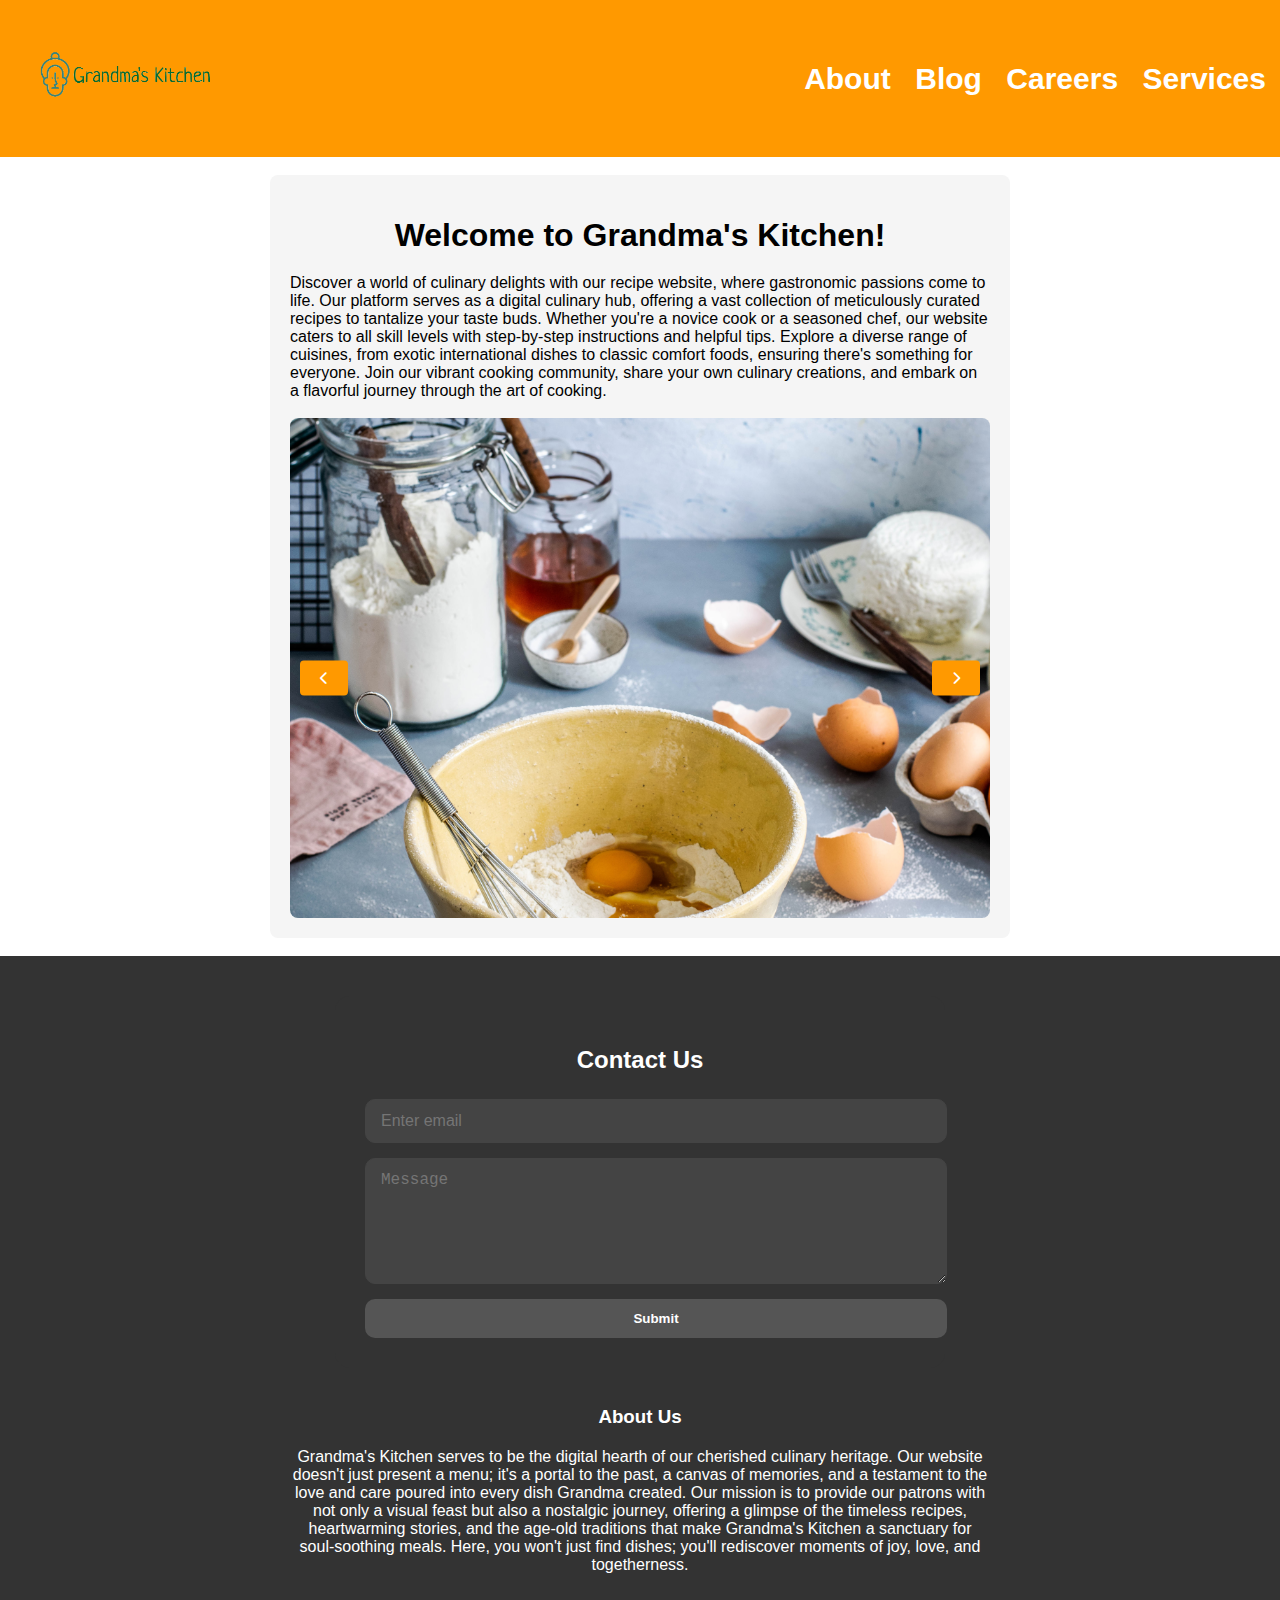
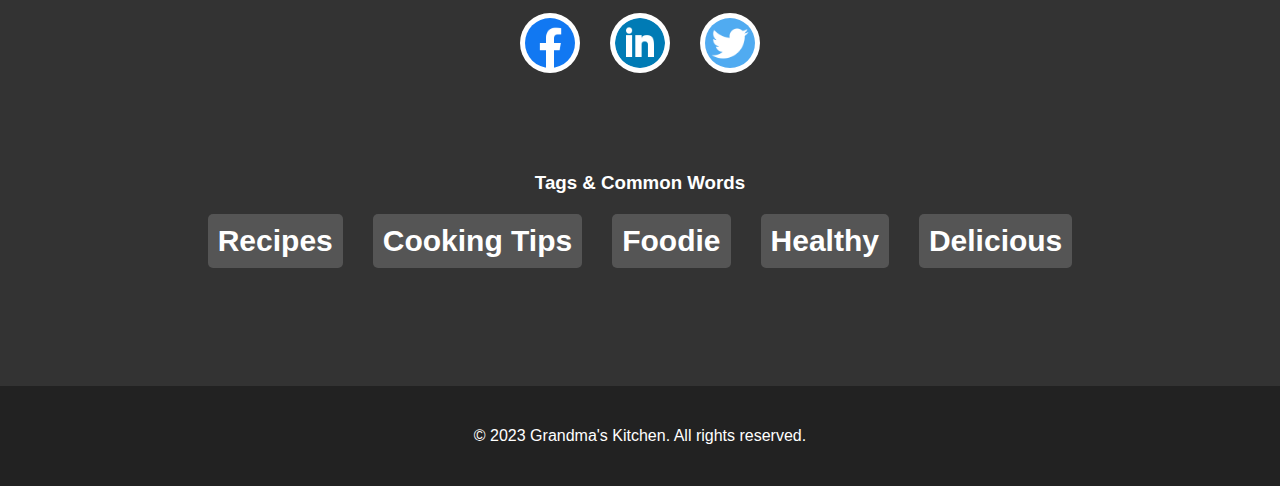
==== commit 3ca18c5a: "last update" ====
--- a/index.html
+++ b/index.html
@@ -4,53 +4,54 @@
 <head>
     <meta charset="UTF-8">
     <meta name="viewport" content="width=device-width, initial-scale=1.0">
-    <link rel="stylesheet" href="styles.css"> <!-- Link to the external CSS file -->
+    <link rel="stylesheet" href="styles.css"> <!-- Links an external CSS file for styling -->
     <link rel="stylesheet" href="https://cdnjs.cloudflare.com/ajax/libs/font-awesome/6.0.0-beta3/css/all.min.css">
-    <title>Grandma's Kitchen</title>
+    <title>Grandma's Kitchen</title> <!-- Sets the title of the web page -->
+
 </head>
+<!-- All images are copyright free. Taken from https://unsplash.com/ -->
 
 <body>
-    <nav>
-        <ul>
+    <nav> <!-- Navigation bar -->
+        <a href="index.html">
+            <img src="images/logo-clear.png" alt="Your Logo">
+        </a>
+        <ul> <!-- list for navigation links -->
             <li><a href="index.html">About</a></li>
             <li><a href="Blog.html">Blog</a></li>
             <li><a href="Careers.html">Careers</a></li>
             <li><a href="Services.html">Services</a></li>
         </ul>
     </nav>
+    <br /> <!-- Line break -->
     <div
         style="justify-content: center; align-items: center; width: 700px; margin: 0 auto; background-color: #f5f5f5; border-radius: 8px; padding: 20px;">
-        <h1 style=" text-align: center;">Welcome to Grangmas Kitchen!</h1>
-        <p1 class="ph"> Discover a world of culinary delights with our recipe website, where gastronomic passions come
-            to life.
-            Our
-            platform
-            serves as a digital culinary hub, offering a vast collection of meticulously curated recipes to
-            tantalize
-            your taste
-            buds. Whether you're a novice cook or a seasoned chef, our website caters to all skill levels with
-            step-by-step
-            instructions and helpful tips. Explore a diverse range of cuisines, from exotic international dishes to
-            classic comfort
-            foods, ensuring there's something for everyone. Join our vibrant cooking community, share your own
-            culinary
-            creations,
-            and embark on a flavorful journey through the art of cooking.</p1>
-        <br>
-        <br>
+        <!-- Styling a container div -->
+        <h1 style="text-align: center;">Welcome to Grandma's Kitchen!</h1> <!-- Heading with centered text -->
+        <p1 class="ph"> <!-- Paragraph with a class attribute for styling -->
+            Discover a world of culinary delights with our recipe website, where gastronomic passions come to life.
+            Our platform serves as a digital culinary hub, offering a vast collection of meticulously curated recipes to
+            tantalize your taste buds. Whether you're a novice cook or a seasoned chef, our website caters to all skill
+            levels with
+            step-by-step instructions and helpful tips. Explore a diverse range of cuisines, from exotic international
+            dishes to
+            classic comfort foods, ensuring there's something for everyone. Join our vibrant cooking community, share
+            your own
+            culinary creations, and embark on a flavorful journey through the art of cooking.
+        </p1>
+        <br> <!-- Line break -->
+        <br> <!-- Line break -->
         <!-- Slideshow container -->
-        <div class="slideshow-container">
-            <img id="myImage" src="image1.jpg" alt="Image 1">
+        <div class="slideshow-container"> <!-- Container for an image slideshow -->
+            <img id="myImage" src="image1.jpg" alt="Image 1"> <!-- Image element with an ID and alternative text -->
             <button class="prev" onclick="prevImage()"><i class="fas fa-chevron-left"></i></button>
             <button class="next" onclick="nextImage()"><i class="fas fa-chevron-right"></i></button>
         </div>
     </div>
-    <script src="function.js"></script>
-
+    <script src="function.js"></script> <!-- Links an external JavaScript file for functions -->
 </body>
-<br><br><br>
-<footer>
-
+<br /><!-- Line break -->
+<footer> <!-- Footer section of the web page -->
     <div class="footer-content">
         <div class="contact-us">
             <h2>Contact Us</h2>
@@ -60,35 +61,32 @@
                 <input type="submit" value="Submit">
             </form>
         </div>
-
-        <br>
-        <br>
-        <br>
         <div class="footer-center" style="align-items: center; width: 700px; margin: 0 auto;">
-            <h3>About Us</h3>
-            <p>Grandma's Kitchen serves to be the digital hearth of our cherished culinary heritage. Our website doesn't
-                just present a
-                menu; it's a portal to the past, a canvas of memories, and a testament to the love and care poured into
-                every dish
-                Grandma created. Our mission is to provide our patrons with not only a visual feast but also a nostalgic
-                journey,
+            <!-- Centered content within the footer -->
+            <h3>About Us</h3> <!-- Heading for the About Us section -->
+            <p> <!-- Paragraph about Grandma's Kitchen and its mission -->
+                Grandma's Kitchen serves to be the digital hearth of our cherished culinary heritage. Our website
+                doesn't
+                just present a menu; it's a portal to the past, a canvas of memories, and a testament to the love and
+                care poured into
+                every dish Grandma created. Our mission is to provide our patrons with not only a visual feast but also
+                a nostalgic journey,
                 offering a glimpse of the timeless recipes, heartwarming stories, and the age-old traditions that make
                 Grandma's Kitchen
                 a sanctuary for soul-soothing meals. Here, you won't just find dishes; you'll rediscover moments of joy,
-                love, and
-                togetherness."</p>
-            <br>
-            <ul class="social-media">
+                love, and togetherness.
+            </p> <!-- End of the paragraph -->
+            <br> <!-- Line break for separation -->
+            <ul class="social-media"> <!-- Unordered list for social media links -->
                 <li><a href="#"><img src="images/facebook-icon.png" alt="Facebook"></a></li>
+                <!-- Facebook link with an icon -->
                 <li><a href="#"><img src="images/linkedin-icon.png" alt="Twitter"></a></li>
+                <!-- LinkedIn link with an icon -->
                 <li><a href="#"><img src="images/twitter-icon.png" alt="Instagram"></a></li>
+                <!-- Twitter link with an icon -->
             </ul>
         </div>
-        <br>
-        <br>
-        <br>
-
-
+        <br> <!-- Line break for separation -->
         <div class="footer-center tags-section">
             <h3>Tags & Common Words</h3>
             <ul class="tags">
--- a/styles.css
+++ b/styles.css
@@ -12,13 +12,18 @@
 
 nav {
     color: white;
-    background-color: white;
-    padding: 8px;
+    background-color: #ff9900;
+    display: flex;
+    align-items: center;
+    justify-content: space-between;
+}
+
+nav img {
+    max-width: 250px;
 }
 
 a {
-    padding: 8px;
-    color: black;
+    color: white;
     font-family: "Helvetica Neue", Helvetica, Arial, sans-serif;
     font-weight: bold;
     text-decoration: none;
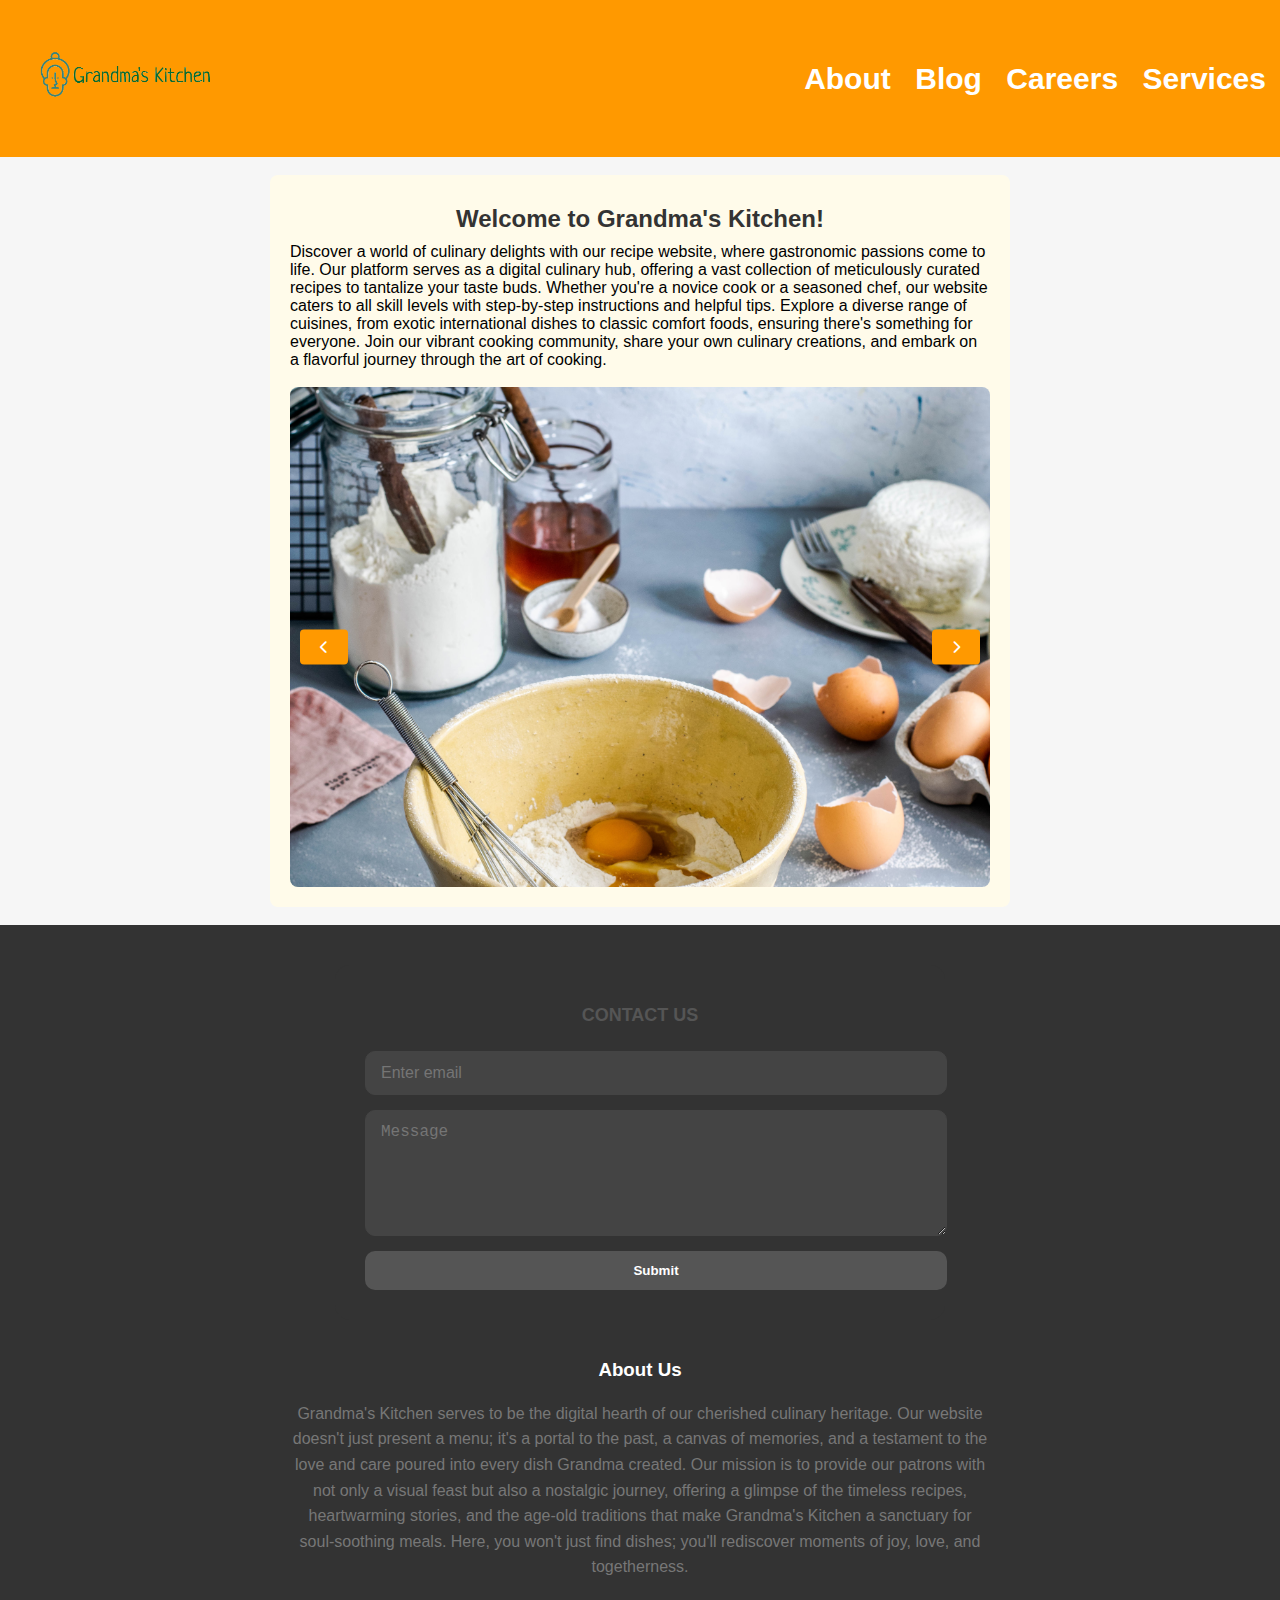
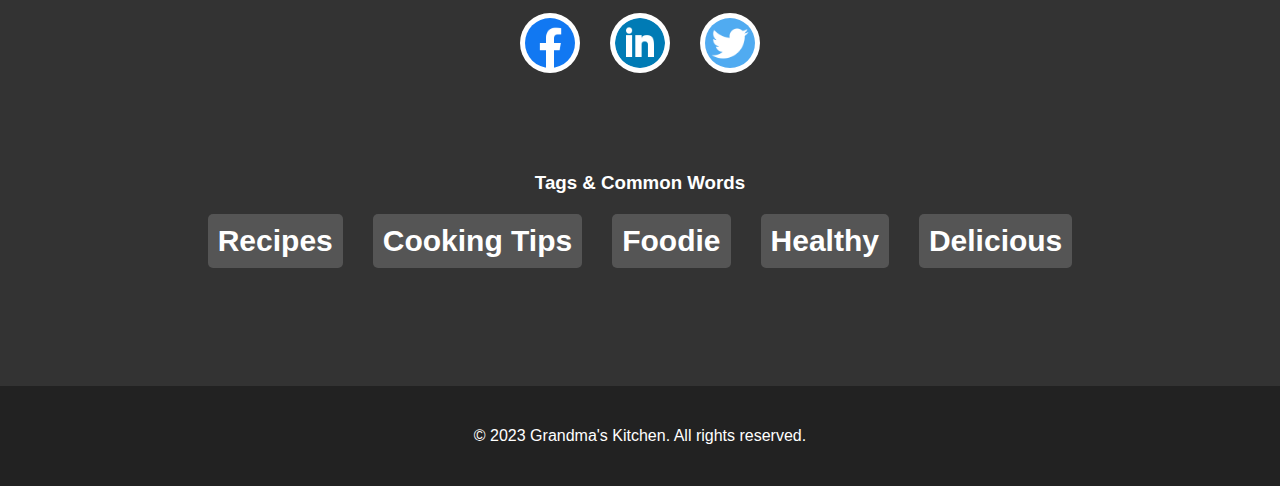
==== commit 17af4368: "update" ====
--- a/index.html
+++ b/index.html
@@ -25,17 +25,21 @@
     </nav>
     <br /> <!-- Line break -->
     <div
-        style="justify-content: center; align-items: center; width: 700px; margin: 0 auto; background-color: #f5f5f5; border-radius: 8px; padding: 20px;">
+        style="justify-content: center; align-items: center; width: 700px; margin: 0 auto; background-color: #fffbea; border-radius: 8px; padding: 20px;">
         <!-- Styling a container div -->
         <h1 style="text-align: center;">Welcome to Grandma's Kitchen!</h1> <!-- Heading with centered text -->
         <p1 class="ph"> <!-- Paragraph with a class attribute for styling -->
             Discover a world of culinary delights with our recipe website, where gastronomic passions come to life.
-            Our platform serves as a digital culinary hub, offering a vast collection of meticulously curated recipes to
-            tantalize your taste buds. Whether you're a novice cook or a seasoned chef, our website caters to all skill
+            Our platform serves as a digital culinary hub, offering a vast collection of meticulously curated
+            recipes to
+            tantalize your taste buds. Whether you're a novice cook or a seasoned chef, our website caters to all
+            skill
             levels with
-            step-by-step instructions and helpful tips. Explore a diverse range of cuisines, from exotic international
+            step-by-step instructions and helpful tips. Explore a diverse range of cuisines, from exotic
+            international
             dishes to
-            classic comfort foods, ensuring there's something for everyone. Join our vibrant cooking community, share
+            classic comfort foods, ensuring there's something for everyone. Join our vibrant cooking community,
+            share
             your own
             culinary creations, and embark on a flavorful journey through the art of cooking.
         </p1>
@@ -47,6 +51,7 @@
             <button class="prev" onclick="prevImage()"><i class="fas fa-chevron-left"></i></button>
             <button class="next" onclick="nextImage()"><i class="fas fa-chevron-right"></i></button>
         </div>
+
     </div>
     <script src="function.js"></script> <!-- Links an external JavaScript file for functions -->
 </body>
--- a/styles.css
+++ b/styles.css
@@ -345,6 +345,7 @@
     height: 100%;
     object-fit: cover;
     border-radius: 8px;
+    border-radius: 8px;
     /* Adjust this property as needed (e.g., cover, contain) */
 }
 
@@ -356,6 +357,7 @@
     padding: 10px 20px;
     margin: 10px;
     cursor: pointer;
+    border-radius: 4px;
     border-radius: 4px;
 }
 
@@ -377,11 +379,6 @@
 
 .next {
     right: 0;
-}
-
-    {
-    padding: 0;
-    margin: 0;
 }
 
 body {
@@ -742,4 +739,66 @@
 
 .blog-post a:hover {
     text-decoration: underline;
+}
+
+body {
+    font-family: 'Arial', sans-serif;
+    background-color: #f6f6f6;
+    margin: 0;
+    padding: 0;
+}
+
+.news-container {
+    max-width: 800px;
+    margin: 50px auto;
+    background-color: #ffffff;
+    padding: 20px;
+    box-shadow: 0 0 15px rgba(0, 0, 0, 0.1);
+    border-radius: 10px;
+    overflow: hidden;
+}
+
+.news-image {
+    width: 100%;
+    max-height: 300px;
+    object-fit: cover;
+}
+
+h1,
+h2,
+p {
+    margin: 10px 0;
+}
+
+h1 {
+    font-size: 24px;
+    color: #333;
+}
+
+h2 {
+    font-size: 18px;
+    color: #555;
+    text-transform: uppercase;
+}
+
+p {
+    font-size: 16px;
+    color: #777;
+    line-height: 1.6;
+}
+
+.news-link {
+    font-size: 20px;
+    display: inline-block;
+    margin-top: 20px;
+    padding: 10px 15px;
+    background-color: #3498db;
+    color: #ffffff;
+    text-decoration: none;
+    border-radius: 5px;
+    transition: background-color 0.3s ease;
+}
+
+.news-link:hover {
+    background-color: #2980b9;
 }